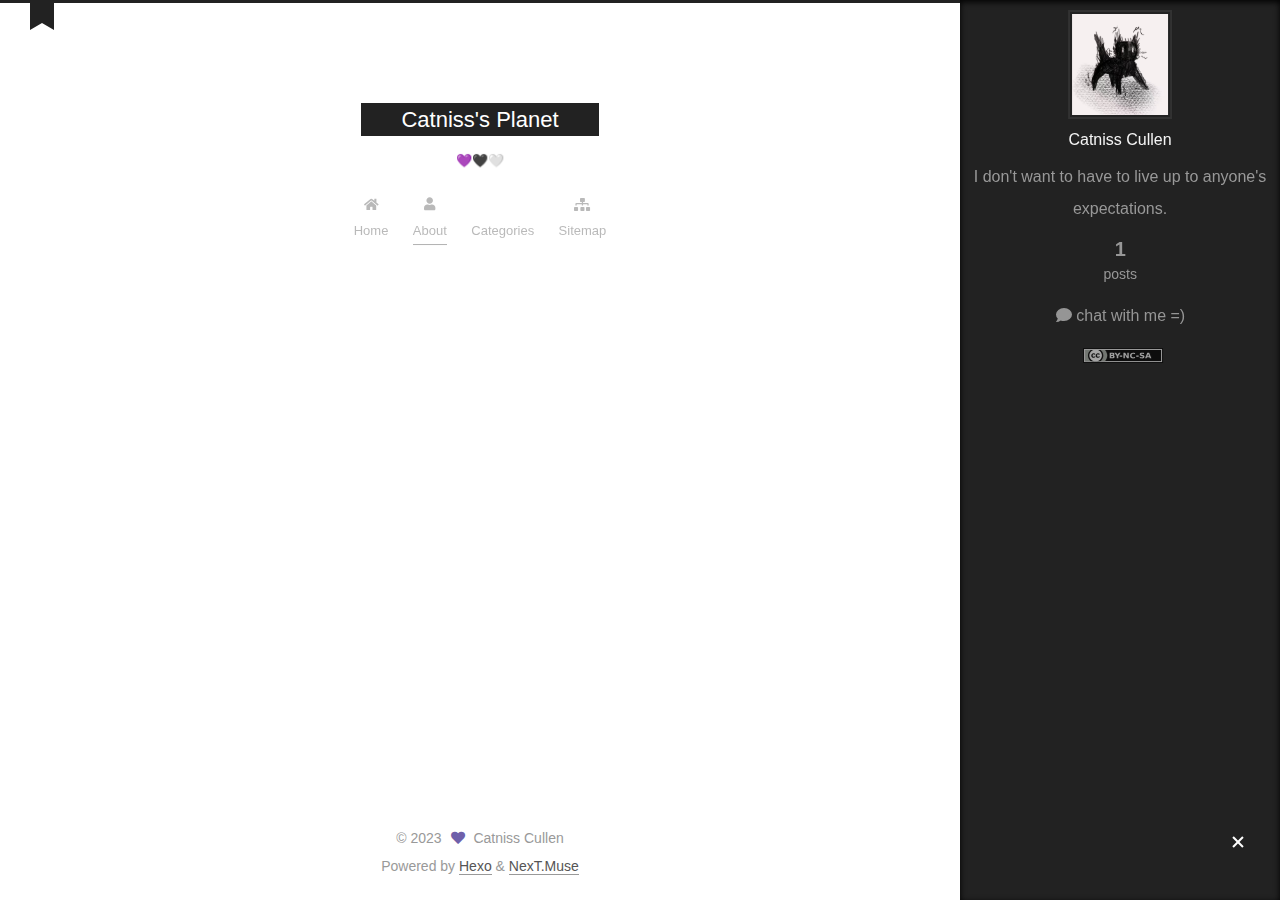
==== about/index.html @ df1490cc "Site updated: 2023-07-22 16:14:50" ====
<!DOCTYPE html>
<html lang="en">
<head>
  <meta charset="UTF-8">
<meta name="viewport" content="width=device-width, initial-scale=1, maximum-scale=2">
<meta name="theme-color" content="#222">
<meta name="generator" content="Hexo 6.3.0">
  <link rel="apple-touch-icon" sizes="180x180" href="/images/apple-touch-icon-next.png">
  <link rel="icon" type="image/png" sizes="32x32" href="/images/favicon-32x32-next.png">
  <link rel="icon" type="image/png" sizes="16x16" href="/images/favicon-16x16-next.png">
  <link rel="mask-icon" href="/images/logo.svg" color="#222">
  <link rel="manifest" href="/images/manifest.json">
  <meta name="msapplication-config" content="/images/browserconfig.xml">

<link rel="stylesheet" href="/css/main.css">


<link rel="stylesheet" href="/lib/font-awesome/css/all.min.css">

<script id="hexo-configurations">
    var NexT = window.NexT || {};
    var CONFIG = {"hostname":"catnisscoollen.top","root":"/","scheme":"Muse","version":"7.8.0","exturl":false,"sidebar":{"position":"right","display":"always","padding":10,"offset":9,"onmobile":"falses"},"copycode":{"enable":false,"show_result":false,"style":null},"back2top":{"enable":true,"sidebar":false,"scrollpercent":false},"bookmark":{"enable":true,"color":"#222","save":"auto"},"fancybox":false,"mediumzoom":false,"lazyload":false,"pangu":false,"comments":{"style":"tabs","active":null,"storage":true,"lazyload":false,"nav":null},"algolia":{"hits":{"per_page":10},"labels":{"input_placeholder":"Search for Posts","hits_empty":"We didn't find any results for the search: ${query}","hits_stats":"${hits} results found in ${time} ms"}},"localsearch":{"enable":false,"trigger":"auto","top_n_per_article":1,"unescape":false,"preload":false},"motion":{"enable":true,"async":false,"transition":{"post_block":"fadeIn","post_header":"slideDownIn","post_body":"slideDownIn","coll_header":"slideLeftIn","sidebar":"slideUpIn"}}};
  </script>

  <meta name="description" content="I don&#39;t want to have to live up to anyone&#39;s expectations.">
<meta property="og:type" content="website">
<meta property="og:title" content="About">
<meta property="og:url" content="http://catnisscoollen.top/about/index.html">
<meta property="og:site_name" content="Catniss&#39;s Planet">
<meta property="og:description" content="I don&#39;t want to have to live up to anyone&#39;s expectations.">
<meta property="og:locale" content="en_US">
<meta property="article:published_time" content="2023-07-21T10:27:30.000Z">
<meta property="article:modified_time" content="2023-07-21T10:39:33.151Z">
<meta property="article:author" content="Catniss Cullen">
<meta name="twitter:card" content="summary">

<link rel="canonical" href="http://catnisscoollen.top/about/">


<script id="page-configurations">
  // https://hexo.io/docs/variables.html
  CONFIG.page = {
    sidebar: "",
    isHome : false,
    isPost : false,
    lang   : 'en'
  };
</script>

  <title>About | Catniss's Planet
</title>
  






  <noscript>
  <style>
  .use-motion .brand,
  .use-motion .menu-item,
  .sidebar-inner,
  .use-motion .post-block,
  .use-motion .pagination,
  .use-motion .comments,
  .use-motion .post-header,
  .use-motion .post-body,
  .use-motion .collection-header { opacity: initial; }

  .use-motion .site-title,
  .use-motion .site-subtitle {
    opacity: initial;
    top: initial;
  }

  .use-motion .logo-line-before i { left: initial; }
  .use-motion .logo-line-after i { right: initial; }
  </style>
</noscript>

</head>

<body itemscope itemtype="http://schema.org/WebPage">
  <div class="container use-motion">
    <div class="headband"></div>

    <header class="header" itemscope itemtype="http://schema.org/WPHeader">
      <div class="header-inner"><div class="site-brand-container">
  <div class="site-nav-toggle">
    <div class="toggle" aria-label="Toggle navigation bar">
      <span class="toggle-line toggle-line-first"></span>
      <span class="toggle-line toggle-line-middle"></span>
      <span class="toggle-line toggle-line-last"></span>
    </div>
  </div>

  <div class="site-meta">

    <a href="/" class="brand" rel="start">
      <span class="logo-line-before"><i></i></span>
      <h1 class="site-title">Catniss's Planet</h1>
      <span class="logo-line-after"><i></i></span>
    </a>
      <p class="site-subtitle" itemprop="description">💜🖤🤍</p>
  </div>

  <div class="site-nav-right">
    <div class="toggle popup-trigger">
    </div>
  </div>
</div>




<nav class="site-nav">
  <ul id="menu" class="main-menu menu">
        <li class="menu-item menu-item-home">

    <a href="/" rel="section"><i class="fa fa-home fa-fw"></i>Home</a>

  </li>
        <li class="menu-item menu-item-about">

    <a href="/about/" rel="section"><i class="fa fa-user fa-fw"></i>About</a>

  </li>
        <li class="menu-item menu-item-categories">

    <a href="/categories/" rel="section"><i class="layer-group fa-fw"></i>Categories</a>

  </li>
        <li class="menu-item menu-item-sitemap">

    <a href="/sitemap.xml" rel="section"><i class="fa fa-sitemap fa-fw"></i>Sitemap</a>

  </li>
  </ul>
</nav>




</div>
    </header>

    
  <div class="back-to-top">
    <i class="fa fa-arrow-up"></i>
    <span>0%</span>
  </div>
  <div class="reading-progress-bar"></div>
  <a role="button" class="book-mark-link book-mark-link-fixed"></a>


    <main class="main">
      <div class="main-inner">
        <div class="content-wrap">
          
  
  

          <div class="content page posts-expand">
            

    
    
    
    <div class="post-block" lang="en">
      <header class="post-header">

<h1 class="post-title" itemprop="name headline">About
</h1>

<div class="post-meta">
  

</div>

</header>

      
      
      
      <div class="post-body">
          
      </div>
      
      
      
    </div>
    

    
    
    


          </div>
          

<script>
  window.addEventListener('tabs:register', () => {
    let { activeClass } = CONFIG.comments;
    if (CONFIG.comments.storage) {
      activeClass = localStorage.getItem('comments_active') || activeClass;
    }
    if (activeClass) {
      let activeTab = document.querySelector(`a[href="#comment-${activeClass}"]`);
      if (activeTab) {
        activeTab.click();
      }
    }
  });
  if (CONFIG.comments.storage) {
    window.addEventListener('tabs:click', event => {
      if (!event.target.matches('.tabs-comment .tab-content .tab-pane')) return;
      let commentClass = event.target.classList[1];
      localStorage.setItem('comments_active', commentClass);
    });
  }
</script>

        </div>
          
  
  <div class="toggle sidebar-toggle">
    <span class="toggle-line toggle-line-first"></span>
    <span class="toggle-line toggle-line-middle"></span>
    <span class="toggle-line toggle-line-last"></span>
  </div>

  <aside class="sidebar">
    <div class="sidebar-inner">

      <ul class="sidebar-nav motion-element">
        <li class="sidebar-nav-toc">
          Table of Contents
        </li>
        <li class="sidebar-nav-overview">
          Overview
        </li>
      </ul>

      <!--noindex-->
      <div class="post-toc-wrap sidebar-panel">
      </div>
      <!--/noindex-->

      <div class="site-overview-wrap sidebar-panel">
        <div class="site-author motion-element" itemprop="author" itemscope itemtype="http://schema.org/Person">
    <img class="site-author-image" itemprop="image" alt="Catniss Cullen"
      src="/images/avatar.png">
  <p class="site-author-name" itemprop="name">Catniss Cullen</p>
  <div class="site-description" itemprop="description">I don't want to have to live up to anyone's expectations.</div>
</div>
<div class="site-state-wrap motion-element">
  <nav class="site-state">
      <div class="site-state-item site-state-posts">
          <a href="/archives">
          <span class="site-state-item-count">1</span>
          <span class="site-state-item-name">posts</span>
        </a>
      </div>
  </nav>
</div>
  <div class="sidebar-button motion-element"><i class="fa fa-comment"></i>
    chat with me =)
  </a>
  </div>
  <div class="cc-license motion-element" itemprop="license">
    <a href="https://creativecommons.org/licenses/by-nc-sa/4.0/" class="cc-opacity" rel="noopener" target="_blank"><img src="/images/cc-by-nc-sa.svg" alt="Creative Commons"></a>
  </div>



      </div>

    </div>
  </aside>
  <div id="sidebar-dimmer"></div>


      </div>
    </main>

    <footer class="footer">
      <div class="footer-inner">
        

        

<div class="copyright">
  
  &copy; 
  <span itemprop="copyrightYear">2023</span>
  <span class="with-love">
    <i class="fa fa-heart"></i>
  </span>
  <span class="author" itemprop="copyrightHolder">Catniss Cullen</span>
</div>
  <div class="powered-by">Powered by <a href="https://hexo.io/" class="theme-link" rel="noopener" target="_blank">Hexo</a> & <a href="https://muse.theme-next.org/" class="theme-link" rel="noopener" target="_blank">NexT.Muse</a>
  </div>

        








      </div>
    </footer>
  </div>

  
  <script src="/lib/anime.min.js"></script>
  <script src="/lib/velocity/velocity.min.js"></script>
  <script src="/lib/velocity/velocity.ui.min.js"></script>

<script src="/js/utils.js"></script>

<script src="/js/motion.js"></script>


<script src="/js/schemes/muse.js"></script>


<script src="/js/next-boot.js"></script>

<script src="/js/bookmark.js"></script>




  















  

  

</body>
</html>
---- css/main.css ----
:root {
  --body-bg-color: #fff;
  --content-bg-color: #fff;
  --card-bg-color: #f5f5f5;
  --text-color: #555;
  --blockquote-color: #666;
  --link-color: #555;
  --link-hover-color: #222;
  --brand-color: #fff;
  --brand-hover-color: #fff;
  --table-row-odd-bg-color: #f9f9f9;
  --table-row-hover-bg-color: #f5f5f5;
  --menu-item-bg-color: #f5f5f5;
  --btn-default-bg: #222;
  --btn-default-color: #fff;
  --btn-default-border-color: #222;
  --btn-default-hover-bg: #fff;
  --btn-default-hover-color: #222;
  --btn-default-hover-border-color: #222;
}
@media (prefers-color-scheme: dark) {
  :root {
    --body-bg-color: #282828;
    --content-bg-color: #333;
    --card-bg-color: #555;
    --text-color: #ccc;
    --blockquote-color: #bbb;
    --link-color: #ccc;
    --link-hover-color: #eee;
    --brand-color: #ddd;
    --brand-hover-color: #ddd;
    --table-row-odd-bg-color: #282828;
    --table-row-hover-bg-color: #363636;
    --menu-item-bg-color: #555;
    --btn-default-bg: #222;
    --btn-default-color: #ccc;
    --btn-default-border-color: #555;
    --btn-default-hover-bg: #666;
    --btn-default-hover-color: #ccc;
    --btn-default-hover-border-color: #666;
  }
  img {
    opacity: 0.75;
  }
  img:hover {
    opacity: 0.9;
  }
}
html {
  line-height: 1.15; /* 1 */
  -webkit-text-size-adjust: 100%; /* 2 */
}
body {
  margin: 0;
}
main {
  display: block;
}
h1 {
  font-size: 2em;
  margin: 0.67em 0;
}
hr {
  box-sizing: content-box; /* 1 */
  height: 0; /* 1 */
  overflow: visible; /* 2 */
}
pre {
  font-family: monospace, monospace; /* 1 */
  font-size: 1em; /* 2 */
}
a {
  background: transparent;
}
abbr[title] {
  border-bottom: none; /* 1 */
  text-decoration: underline; /* 2 */
  text-decoration: underline dotted; /* 2 */
}
b,
strong {
  font-weight: bolder;
}
code,
kbd,
samp {
  font-family: monospace, monospace; /* 1 */
  font-size: 1em; /* 2 */
}
small {
  font-size: 80%;
}
sub,
sup {
  font-size: 75%;
  line-height: 0;
  position: relative;
  vertical-align: baseline;
}
sub {
  bottom: -0.25em;
}
sup {
  top: -0.5em;
}
img {
  border-style: none;
}
button,
input,
optgroup,
select,
textarea {
  font-family: inherit; /* 1 */
  font-size: 100%; /* 1 */
  line-height: 1.15; /* 1 */
  margin: 0; /* 2 */
}
button,
input {
/* 1 */
  overflow: visible;
}
button,
select {
/* 1 */
  text-transform: none;
}
button,
[type='button'],
[type='reset'],
[type='submit'] {
  -webkit-appearance: button;
}
button::-moz-focus-inner,
[type='button']::-moz-focus-inner,
[type='reset']::-moz-focus-inner,
[type='submit']::-moz-focus-inner {
  border-style: none;
  padding: 0;
}
button:-moz-focusring,
[type='button']:-moz-focusring,
[type='reset']:-moz-focusring,
[type='submit']:-moz-focusring {
  outline: 1px dotted ButtonText;
}
fieldset {
  padding: 0.35em 0.75em 0.625em;
}
legend {
  box-sizing: border-box; /* 1 */
  color: inherit; /* 2 */
  display: table; /* 1 */
  max-width: 100%; /* 1 */
  padding: 0; /* 3 */
  white-space: normal; /* 1 */
}
progress {
  vertical-align: baseline;
}
textarea {
  overflow: auto;
}
[type='checkbox'],
[type='radio'] {
  box-sizing: border-box; /* 1 */
  padding: 0; /* 2 */
}
[type='number']::-webkit-inner-spin-button,
[type='number']::-webkit-outer-spin-button {
  height: auto;
}
[type='search'] {
  outline-offset: -2px; /* 2 */
  -webkit-appearance: textfield; /* 1 */
}
[type='search']::-webkit-search-decoration {
  -webkit-appearance: none;
}
::-webkit-file-upload-button {
  font: inherit; /* 2 */
  -webkit-appearance: button; /* 1 */
}
details {
  display: block;
}
summary {
  display: list-item;
}
template {
  display: none;
}
[hidden] {
  display: none;
}
::selection {
  background: #262a30;
  color: #eee;
}
html,
body {
  height: 100%;
}
body {
  background: var(--body-bg-color);
  color: var(--text-color);
  font-family: 'Lato', "PingFang SC", "Microsoft YaHei", sans-serif;
  font-size: 1em;
  line-height: 2;
}
@media (max-width: 991px) {
  body {
    padding-left: 0 !important;
    padding-right: 0 !important;
  }
}
h1,
h2,
h3,
h4,
h5,
h6 {
  font-family: 'Lato', "PingFang SC", "Microsoft YaHei", sans-serif;
  font-weight: bold;
  line-height: 1.5;
  margin: 20px 0 15px;
}
h1 {
  font-size: 1.5em;
}
h2 {
  font-size: 1.375em;
}
h3 {
  font-size: 1.25em;
}
h4 {
  font-size: 1.125em;
}
h5 {
  font-size: 1em;
}
h6 {
  font-size: 0.875em;
}
p {
  margin: 0 0 20px 0;
}
a,
span.exturl {
  border-bottom: 1px solid #999;
  color: var(--link-color);
  outline: 0;
  text-decoration: none;
  overflow-wrap: break-word;
  word-wrap: break-word;
  cursor: pointer;
}
a:hover,
span.exturl:hover {
  border-bottom-color: var(--link-hover-color);
  color: var(--link-hover-color);
}
iframe,
img,
video {
  display: block;
  margin-left: auto;
  margin-right: auto;
  max-width: 100%;
}
hr {
  background-image: repeating-linear-gradient(-45deg, #ddd, #ddd 4px, transparent 4px, transparent 8px);
  border: 0;
  height: 3px;
  margin: 40px 0;
}
blockquote {
  border-left: 4px solid #ddd;
  color: var(--blockquote-color);
  margin: 0;
  padding: 0 15px;
}
blockquote cite::before {
  content: '-';
  padding: 0 5px;
}
dt {
  font-weight: bold;
}
dd {
  margin: 0;
  padding: 0;
}
kbd {
  background-color: #f5f5f5;
  background-image: linear-gradient(#eee, #fff, #eee);
  border: 1px solid #ccc;
  border-radius: 0.2em;
  box-shadow: 0.1em 0.1em 0.2em rgba(0,0,0,0.1);
  color: #555;
  font-family: inherit;
  padding: 0.1em 0.3em;
  white-space: nowrap;
}
.table-container {
  overflow: auto;
}
table {
  border-collapse: collapse;
  border-spacing: 0;
  font-size: 0.875em;
  margin: 0 0 20px 0;
  width: 100%;
}
tbody tr:nth-of-type(odd) {
  background: var(--table-row-odd-bg-color);
}
tbody tr:hover {
  background: var(--table-row-hover-bg-color);
}
caption,
th,
td {
  font-weight: normal;
  padding: 8px;
  vertical-align: middle;
}
th,
td {
  border: 1px solid #ddd;
  border-bottom: 3px solid #ddd;
}
th {
  font-weight: 700;
  padding-bottom: 10px;
}
td {
  border-bottom-width: 1px;
}
.btn {
  background: var(--btn-default-bg);
  border: 2px solid var(--btn-default-border-color);
  border-radius: 0;
  color: var(--btn-default-color);
  display: inline-block;
  font-size: 0.875em;
  line-height: 2;
  padding: 0 20px;
  text-decoration: none;
  transition-property: background-color;
  transition-delay: 0s;
  transition-duration: 0.2s;
  transition-timing-function: ease-in-out;
}
.btn:hover {
  background: var(--btn-default-hover-bg);
  border-color: var(--btn-default-hover-border-color);
  color: var(--btn-default-hover-color);
}
.btn + .btn {
  margin: 0 0 8px 8px;
}
.btn .fa-fw {
  text-align: left;
  width: 1.285714285714286em;
}
.toggle {
  line-height: 0;
}
.toggle .toggle-line {
  background: #fff;
  display: inline-block;
  height: 2px;
  left: 0;
  position: relative;
  top: 0;
  transition: all 0.4s;
  vertical-align: top;
  width: 100%;
}
.toggle .toggle-line:not(:first-child) {
  margin-top: 3px;
}
.toggle.toggle-arrow .toggle-line-first {
  top: 2px;
  transform: rotate(-45deg);
  width: 50%;
}
.toggle.toggle-arrow .toggle-line-middle {
  width: 90%;
}
.toggle.toggle-arrow .toggle-line-last {
  top: -2px;
  transform: rotate(45deg);
  width: 50%;
}
.toggle.toggle-close .toggle-line-first {
  top: 5px;
  transform: rotate(-45deg);
}
.toggle.toggle-close .toggle-line-middle {
  opacity: 0;
}
.toggle.toggle-close .toggle-line-last {
  top: -5px;
  transform: rotate(45deg);
}
.highlight,
pre {
  background: #f7f7f7;
  color: #4d4d4c;
  line-height: 1.6;
  margin: 0 auto 20px;
}
pre,
code {
  font-family: consolas, Menlo, monospace, "PingFang SC", "Microsoft YaHei";
}
code {
  background: #eee;
  border-radius: 3px;
  color: #555;
  padding: 2px 4px;
  overflow-wrap: break-word;
  word-wrap: break-word;
}
.highlight *::selection {
  background: #d6d6d6;
}
.highlight pre {
  border: 0;
  margin: 0;
  padding: 10px 0;
}
.highlight table {
  border: 0;
  margin: 0;
  width: auto;
}
.highlight td {
  border: 0;
  padding: 0;
}
.highlight figcaption {
  background: #eff2f3;
  color: #4d4d4c;
  display: flex;
  font-size: 0.875em;
  justify-content: space-between;
  line-height: 1.2;
  padding: 0.5em;
}
.highlight figcaption a {
  color: #4d4d4c;
}
.highlight figcaption a:hover {
  border-bottom-color: #4d4d4c;
}
.highlight .gutter {
  -moz-user-select: none;
  -ms-user-select: none;
  -webkit-user-select: none;
  user-select: none;
}
.highlight .gutter pre {
  background: #eff2f3;
  color: #869194;
  padding-left: 10px;
  padding-right: 10px;
  text-align: right;
}
.highlight .code pre {
  background: #f7f7f7;
  padding-left: 10px;
  width: 100%;
}
.gist table {
  width: auto;
}
.gist table td {
  border: 0;
}
pre {
  overflow: auto;
  padding: 10px;
}
pre code {
  background: none;
  color: #4d4d4c;
  font-size: 0.875em;
  padding: 0;
  text-shadow: none;
}
pre .deletion {
  background: #fdd;
}
pre .addition {
  background: #dfd;
}
pre .meta {
  color: #eab700;
  -moz-user-select: none;
  -ms-user-select: none;
  -webkit-user-select: none;
  user-select: none;
}
pre .comment {
  color: #8e908c;
}
pre .variable,
pre .attribute,
pre .tag,
pre .name,
pre .regexp,
pre .ruby .constant,
pre .xml .tag .title,
pre .xml .pi,
pre .xml .doctype,
pre .html .doctype,
pre .css .id,
pre .css .class,
pre .css .pseudo {
  color: #c82829;
}
pre .number,
pre .preprocessor,
pre .built_in,
pre .builtin-name,
pre .literal,
pre .params,
pre .constant,
pre .command {
  color: #f5871f;
}
pre .ruby .class .title,
pre .css .rules .attribute,
pre .string,
pre .symbol,
pre .value,
pre .inheritance,
pre .header,
pre .ruby .symbol,
pre .xml .cdata,
pre .special,
pre .formula {
  color: #718c00;
}
pre .title,
pre .css .hexcolor {
  color: #3e999f;
}
pre .function,
pre .python .decorator,
pre .python .title,
pre .ruby .function .title,
pre .ruby .title .keyword,
pre .perl .sub,
pre .javascript .title,
pre .coffeescript .title {
  color: #4271ae;
}
pre .keyword,
pre .javascript .function {
  color: #8959a8;
}
.blockquote-center {
  border-left: none;
  margin: 40px 0;
  padding: 0;
  position: relative;
  text-align: center;
}
.blockquote-center .fa {
  display: block;
  opacity: 0.6;
  position: absolute;
  width: 100%;
}
.blockquote-center .fa-quote-left {
  border-top: 1px solid #ccc;
  text-align: left;
  top: -20px;
}
.blockquote-center .fa-quote-right {
  border-bottom: 1px solid #ccc;
  text-align: right;
  bottom: -20px;
}
.blockquote-center p,
.blockquote-center div {
  text-align: center;
}
.post-body .group-picture img {
  margin: 0 auto;
  padding: 0 3px;
}
.group-picture-row {
  margin-bottom: 6px;
  overflow: hidden;
}
.group-picture-column {
  float: left;
  margin-bottom: 10px;
}
.post-body .label {
  color: #555;
  display: inline;
  padding: 0 2px;
}
.post-body .label.default {
  background: #f0f0f0;
}
.post-body .label.primary {
  background: #efe6f7;
}
.post-body .label.info {
  background: #e5f2f8;
}
.post-body .label.success {
  background: #e7f4e9;
}
.post-body .label.warning {
  background: #fcf6e1;
}
.post-body .label.danger {
  background: #fae8eb;
}
.post-body .tabs {
  margin-bottom: 20px;
}
.post-body .tabs,
.tabs-comment {
  display: block;
  padding-top: 10px;
  position: relative;
}
.post-body .tabs ul.nav-tabs,
.tabs-comment ul.nav-tabs {
  display: flex;
  flex-wrap: wrap;
  margin: 0;
  margin-bottom: -1px;
  padding: 0;
}
@media (max-width: 413px) {
  .post-body .tabs ul.nav-tabs,
  .tabs-comment ul.nav-tabs {
    display: block;
    margin-bottom: 5px;
  }
}
.post-body .tabs ul.nav-tabs li.tab,
.tabs-comment ul.nav-tabs li.tab {
  border-bottom: 1px solid #ddd;
  border-left: 1px solid transparent;
  border-right: 1px solid transparent;
  border-top: 3px solid transparent;
  flex-grow: 1;
  list-style-type: none;
  border-radius: 0 0 0 0;
}
@media (max-width: 413px) {
  .post-body .tabs ul.nav-tabs li.tab,
  .tabs-comment ul.nav-tabs li.tab {
    border-bottom: 1px solid transparent;
    border-left: 3px solid transparent;
    border-right: 1px solid transparent;
    border-top: 1px solid transparent;
  }
}
@media (max-width: 413px) {
  .post-body .tabs ul.nav-tabs li.tab,
  .tabs-comment ul.nav-tabs li.tab {
    border-radius: 0;
  }
}
.post-body .tabs ul.nav-tabs li.tab a,
.tabs-comment ul.nav-tabs li.tab a {
  border-bottom: initial;
  display: block;
  line-height: 1.8;
  outline: 0;
  padding: 0.25em 0.75em;
  text-align: center;
  transition-delay: 0s;
  transition-duration: 0.2s;
  transition-timing-function: ease-out;
}
.post-body .tabs ul.nav-tabs li.tab a i,
.tabs-comment ul.nav-tabs li.tab a i {
  width: 1.285714285714286em;
}
.post-body .tabs ul.nav-tabs li.tab.active,
.tabs-comment ul.nav-tabs li.tab.active {
  border-bottom: 1px solid transparent;
  border-left: 1px solid #ddd;
  border-right: 1px solid #ddd;
  border-top: 3px solid #fc6423;
}
@media (max-width: 413px) {
  .post-body .tabs ul.nav-tabs li.tab.active,
  .tabs-comment ul.nav-tabs li.tab.active {
    border-bottom: 1px solid #ddd;
    border-left: 3px solid #fc6423;
    border-right: 1px solid #ddd;
    border-top: 1px solid #ddd;
  }
}
.post-body .tabs ul.nav-tabs li.tab.active a,
.tabs-comment ul.nav-tabs li.tab.active a {
  color: var(--link-color);
  cursor: default;
}
.post-body .tabs .tab-content .tab-pane,
.tabs-comment .tab-content .tab-pane {
  border: 1px solid #ddd;
  border-top: 0;
  padding: 20px 20px 0 20px;
  border-radius: 0;
}
.post-body .tabs .tab-content .tab-pane:not(.active),
.tabs-comment .tab-content .tab-pane:not(.active) {
  display: none;
}
.post-body .tabs .tab-content .tab-pane.active,
.tabs-comment .tab-content .tab-pane.active {
  display: block;
}
.post-body .tabs .tab-content .tab-pane.active:nth-of-type(1),
.tabs-comment .tab-content .tab-pane.active:nth-of-type(1) {
  border-radius: 0 0 0 0;
}
@media (max-width: 413px) {
  .post-body .tabs .tab-content .tab-pane.active:nth-of-type(1),
  .tabs-comment .tab-content .tab-pane.active:nth-of-type(1) {
    border-radius: 0;
  }
}
.post-body .note {
  border-radius: 3px;
  margin-bottom: 20px;
  padding: 1em;
  position: relative;
  border: 1px solid #eee;
  border-left-width: 5px;
}
.post-body .note h2,
.post-body .note h3,
.post-body .note h4,
.post-body .note h5,
.post-body .note h6 {
  margin-top: 0;
  border-bottom: initial;
  margin-bottom: 0;
  padding-top: 0;
}
.post-body .note p:first-child,
.post-body .note ul:first-child,
.post-body .note ol:first-child,
.post-body .note table:first-child,
.post-body .note pre:first-child,
.post-body .note blockquote:first-child,
.post-body .note img:first-child {
  margin-top: 0;
}
.post-body .note p:last-child,
.post-body .note ul:last-child,
.post-body .note ol:last-child,
.post-body .note table:last-child,
.post-body .note pre:last-child,
.post-body .note blockquote:last-child,
.post-body .note img:last-child {
  margin-bottom: 0;
}
.post-body .note.default {
  border-left-color: #777;
}
.post-body .note.default h2,
.post-body .note.default h3,
.post-body .note.default h4,
.post-body .note.default h5,
.post-body .note.default h6 {
  color: #777;
}
.post-body .note.primary {
  border-left-color: #6f42c1;
}
.post-body .note.primary h2,
.post-body .note.primary h3,
.post-body .note.primary h4,
.post-body .note.primary h5,
.post-body .note.primary h6 {
  color: #6f42c1;
}
.post-body .note.info {
  border-left-color: #428bca;
}
.post-body .note.info h2,
.post-body .note.info h3,
.post-body .note.info h4,
.post-body .note.info h5,
.post-body .note.info h6 {
  color: #428bca;
}
.post-body .note.success {
  border-left-color: #5cb85c;
}
.post-body .note.success h2,
.post-body .note.success h3,
.post-body .note.success h4,
.post-body .note.success h5,
.post-body .note.success h6 {
  color: #5cb85c;
}
.post-body .note.warning {
  border-left-color: #f0ad4e;
}
.post-body .note.warning h2,
.post-body .note.warning h3,
.post-body .note.warning h4,
.post-body .note.warning h5,
.post-body .note.warning h6 {
  color: #f0ad4e;
}
.post-body .note.danger {
  border-left-color: #d9534f;
}
.post-body .note.danger h2,
.post-body .note.danger h3,
.post-body .note.danger h4,
.post-body .note.danger h5,
.post-body .note.danger h6 {
  color: #d9534f;
}
.pagination .prev,
.pagination .next,
.pagination .page-number,
.pagination .space {
  display: inline-block;
  margin: 0 10px;
  padding: 0 11px;
  position: relative;
  top: -1px;
}
@media (max-width: 767px) {
  .pagination .prev,
  .pagination .next,
  .pagination .page-number,
  .pagination .space {
    margin: 0 5px;
  }
}
.pagination {
  border-top: 1px solid #eee;
  margin: 120px 0 0;
  text-align: center;
}
.pagination .prev,
.pagination .next,
.pagination .page-number {
  border-bottom: 0;
  border-top: 1px solid #eee;
  transition-property: border-color;
  transition-delay: 0s;
  transition-duration: 0.2s;
  transition-timing-function: ease-in-out;
}
.pagination .prev:hover,
.pagination .next:hover,
.pagination .page-number:hover {
  border-top-color: #222;
}
.pagination .space {
  margin: 0;
  padding: 0;
}
.pagination .prev {
  margin-left: 0;
}
.pagination .next {
  margin-right: 0;
}
.pagination .page-number.current {
  background: #ccc;
  border-top-color: #ccc;
  color: #fff;
}
@media (max-width: 767px) {
  .pagination {
    border-top: none;
  }
  .pagination .prev,
  .pagination .next,
  .pagination .page-number {
    border-bottom: 1px solid #eee;
    border-top: 0;
    margin-bottom: 10px;
    padding: 0 10px;
  }
  .pagination .prev:hover,
  .pagination .next:hover,
  .pagination .page-number:hover {
    border-bottom-color: #222;
  }
}
.comments {
  margin-top: 60px;
  overflow: hidden;
}
.comment-button-group {
  display: flex;
  flex-wrap: wrap-reverse;
  justify-content: center;
  margin: 1em 0;
}
.comment-button-group .comment-button {
  margin: 0.1em 0.2em;
}
.comment-button-group .comment-button.active {
  background: var(--btn-default-hover-bg);
  border-color: var(--btn-default-hover-border-color);
  color: var(--btn-default-hover-color);
}
.comment-position {
  display: none;
}
.comment-position.active {
  display: block;
}
.tabs-comment {
  background: var(--content-bg-color);
  margin-top: 4em;
  padding-top: 0;
}
.tabs-comment .comments {
  border: 0;
  box-shadow: none;
  margin-top: 0;
  padding-top: 0;
}
.container {
  min-height: 100%;
  position: relative;
}
.main-inner {
  margin: 0 auto;
  width: 700px;
}
@media (min-width: 1200px) {
  .main-inner {
    width: 800px;
  }
}
@media (min-width: 1600px) {
  .main-inner {
    width: 900px;
  }
}
@media (max-width: 767px) {
  .content-wrap {
    padding: 0 20px;
  }
}
.header {
  background: transparent;
}
.header-inner {
  margin: 0 auto;
  width: 700px;
}
@media (min-width: 1200px) {
  .header-inner {
    width: 800px;
  }
}
@media (min-width: 1600px) {
  .header-inner {
    width: 900px;
  }
}
.site-brand-container {
  display: flex;
  flex-shrink: 0;
  padding: 0 10px;
}
.headband {
  background: #222;
  height: 3px;
}
.site-meta {
  flex-grow: 1;
  text-align: center;
}
@media (max-width: 767px) {
  .site-meta {
    text-align: center;
  }
}
.brand {
  border-bottom: none;
  color: var(--brand-color);
  display: inline-block;
  line-height: 1.375em;
  padding: 0 40px;
  position: relative;
}
.brand:hover {
  color: var(--brand-hover-color);
}
.site-title {
  font-family: 'Lato', "PingFang SC", "Microsoft YaHei", sans-serif;
  font-size: 1.375em;
  font-weight: normal;
  margin: 0;
}
.site-subtitle {
  color: #999;
  font-size: 0.8125em;
  margin: 10px 0;
}
.use-motion .brand {
  opacity: 0;
}
.use-motion .site-title,
.use-motion .site-subtitle,
.use-motion .custom-logo-image {
  opacity: 0;
  position: relative;
  top: -10px;
}
.site-nav-toggle,
.site-nav-right {
  display: none;
}
@media (max-width: 767px) {
  .site-nav-toggle,
  .site-nav-right {
    display: flex;
    flex-direction: column;
    justify-content: center;
  }
}
.site-nav-toggle .toggle,
.site-nav-right .toggle {
  color: var(--text-color);
  padding: 10px;
  width: 22px;
}
.site-nav-toggle .toggle .toggle-line,
.site-nav-right .toggle .toggle-line {
  background: var(--text-color);
  border-radius: 1px;
}
.site-nav {
  display: block;
}
@media (max-width: 767px) {
  .site-nav {
    clear: both;
    display: none;
  }
}
.site-nav.site-nav-on {
  display: block;
}
.menu {
  margin-top: 20px;
  padding-left: 0;
  text-align: center;
}
.menu-item {
  display: inline-block;
  list-style: none;
  margin: 0 10px;
}
@media (max-width: 767px) {
  .menu-item {
    display: block;
    margin-top: 10px;
  }
  .menu-item.menu-item-search {
    display: none;
  }
}
.menu-item a,
.menu-item span.exturl {
  border-bottom: 0;
  display: block;
  font-size: 0.8125em;
  transition-property: border-color;
  transition-delay: 0s;
  transition-duration: 0.2s;
  transition-timing-function: ease-in-out;
}
@media (hover: none) {
  .menu-item a:hover,
  .menu-item span.exturl:hover {
    border-bottom-color: transparent !important;
  }
}
.menu-item .fa,
.menu-item .fab,
.menu-item .far,
.menu-item .fas {
  margin-right: 8px;
}
.menu-item .badge {
  display: inline-block;
  font-weight: bold;
  line-height: 1;
  margin-left: 0.35em;
  margin-top: 0.35em;
  text-align: center;
  white-space: nowrap;
}
@media (max-width: 767px) {
  .menu-item .badge {
    float: right;
    margin-left: 0;
  }
}
.menu-item-active a,
.menu .menu-item a:hover,
.menu .menu-item span.exturl:hover {
  background: var(--menu-item-bg-color);
}
.use-motion .menu-item {
  opacity: 0;
}
.book-mark-link {
  border-bottom: none;
  display: inline-block;
  position: fixed;
  right: 30px;
  top: -10px;
  transition: 0.3s;
}
@media (max-width: 991px) {
  .book-mark-link {
    display: none;
  }
}
.book-mark-link::before {
  color: #222;
  content: '\f02e';
  font-size: 32px;
  line-height: 1;
  font-family: 'Font Awesome 5 Free';
  font-weight: 900;
}
.book-mark-link:hover,
.book-mark-link-fixed {
  top: -2px;
}
.sidebar {
  background: #222;
  bottom: 0;
  box-shadow: inset 0 2px 6px #000;
  position: fixed;
  top: 0;
}
.sidebar-inner {
  color: #999;
  padding: 10px 10px;
  text-align: center;
}
.cc-license {
  margin-top: 10px;
  text-align: center;
}
.cc-license .cc-opacity {
  border-bottom: none;
  opacity: 0.7;
}
.cc-license .cc-opacity:hover {
  opacity: 0.9;
}
.cc-license img {
  display: inline-block;
}
.site-author-image {
  border: 2px solid #333;
  display: block;
  margin: 0 auto;
  max-width: 96px;
  padding: 2px;
}
.site-author-image {
  transition: transform 1s ease-out;
}
.site-author-image:hover {
  transform: rotateZ(360deg);
}
.site-author-name {
  color: #f5f5f5;
  font-weight: normal;
  margin: 5px 0 0;
  text-align: center;
}
.site-description {
  color: #999;
  font-size: 1em;
  margin-top: 5px;
  text-align: center;
}
.links-of-author {
  margin-top: 15px;
}
.links-of-author a,
.links-of-author span.exturl {
  border-bottom-color: #555;
  display: inline-block;
  font-size: 0.8125em;
  margin-bottom: 10px;
  margin-right: 10px;
  vertical-align: middle;
}
.links-of-author a::before,
.links-of-author span.exturl::before {
  background: #ffff46;
  border-radius: 50%;
  content: ' ';
  display: inline-block;
  height: 4px;
  margin-right: 3px;
  vertical-align: middle;
  width: 4px;
}
.sidebar-button {
  margin-top: 15px;
}
.sidebar-button a {
  border: 1px solid #fc6423;
  border-radius: 4px;
  color: #fc6423;
  display: inline-block;
  padding: 0 15px;
}
.sidebar-button a .fa,
.sidebar-button a .fab,
.sidebar-button a .far,
.sidebar-button a .fas {
  margin-right: 5px;
}
.sidebar-button a:hover {
  background: #fc6423;
  border: 1px solid #fc6423;
  color: #fff;
}
.sidebar-button a:hover .fa,
.sidebar-button a:hover .fab,
.sidebar-button a:hover .far,
.sidebar-button a:hover .fas {
  color: #fff;
}
.links-of-blogroll {
  font-size: 0.8125em;
  margin-top: 10px;
}
.links-of-blogroll-title {
  font-size: 0.875em;
  font-weight: 600;
  margin-top: 0;
}
.links-of-blogroll-list {
  list-style: none;
  margin: 0;
  padding: 0;
}
#sidebar-dimmer {
  display: none;
}
@media (max-width: 767px) {
  #sidebar-dimmer {
    background: #000;
    display: block;
    height: 100%;
    left: 100%;
    opacity: 0;
    position: fixed;
    top: 0;
    width: 100%;
    z-index: 1100;
  }
  .sidebar-active + #sidebar-dimmer {
    opacity: 0.7;
    transform: translateX(-100%);
    transition: opacity 0.5s;
  }
}
.sidebar-nav {
  margin: 0;
  padding-bottom: 20px;
  padding-left: 0;
}
.sidebar-nav li {
  border-bottom: 1px solid transparent;
  color: #666;
  cursor: pointer;
  display: inline-block;
  font-size: 0.875em;
}
.sidebar-nav li.sidebar-nav-overview {
  margin-left: 10px;
}
.sidebar-nav li:hover {
  color: #f5f5f5;
}
.sidebar-nav .sidebar-nav-active {
  border-bottom-color: #87daff;
  color: #87daff;
}
.sidebar-nav .sidebar-nav-active:hover {
  color: #87daff;
}
.sidebar-panel {
  display: none;
  overflow-x: hidden;
  overflow-y: auto;
}
.sidebar-panel-active {
  display: block;
}
.sidebar-toggle {
  background: #222;
  bottom: 45px;
  cursor: pointer;
  height: 14px;
  left: 30px;
  padding: 5px;
  position: fixed;
  width: 14px;
  z-index: 1300;
}
@media (max-width: 991px) {
  .sidebar-toggle {
    left: 20px;
    opacity: 0.8;
  }
}
.sidebar-toggle:hover .toggle-line {
  background: #87daff;
}
.post-toc {
  font-size: 0.875em;
}
.post-toc ol {
  list-style: none;
  margin: 0;
  padding: 0 2px 5px 10px;
  text-align: left;
}
.post-toc ol > ol {
  padding-left: 0;
}
.post-toc ol a {
  transition-property: all;
  transition-delay: 0s;
  transition-duration: 0.2s;
  transition-timing-function: ease-in-out;
}
.post-toc .nav-item {
  line-height: 1.8;
  overflow: hidden;
  text-overflow: ellipsis;
  white-space: nowrap;
}
.post-toc .nav .nav-child {
  display: none;
}
.post-toc .nav .active > .nav-child {
  display: block;
}
.post-toc .nav .active-current > .nav-child {
  display: block;
}
.post-toc .nav .active-current > .nav-child > .nav-item {
  display: block;
}
.post-toc .nav .active > a {
  border-bottom-color: #87daff;
  color: #87daff;
}
.post-toc .nav .active-current > a {
  color: #87daff;
}
.post-toc .nav .active-current > a:hover {
  color: #87daff;
}
.site-state {
  display: flex;
  justify-content: center;
  line-height: 1.4;
  margin-top: 10px;
  overflow: hidden;
  text-align: center;
  white-space: nowrap;
}
.site-state-item {
  padding: 0 15px;
}
.site-state-item:not(:first-child) {
  border-left: 1px solid #333;
}
.site-state-item a {
  border-bottom: none;
}
.site-state-item-count {
  display: block;
  font-size: 1.25em;
  font-weight: 600;
  text-align: center;
}
.site-state-item-name {
  color: inherit;
  font-size: 0.875em;
}
.footer {
  color: #999;
  font-size: 0.875em;
  padding: 20px 0;
}
.footer.footer-fixed {
  bottom: 0;
  left: 0;
  position: absolute;
  right: 0;
}
.footer-inner {
  box-sizing: border-box;
  margin: 0 auto;
  text-align: center;
  width: 700px;
}
@media (min-width: 1200px) {
  .footer-inner {
    width: 800px;
  }
}
@media (min-width: 1600px) {
  .footer-inner {
    width: 900px;
  }
}
.languages {
  display: inline-block;
  font-size: 1.125em;
  position: relative;
}
.languages .lang-select-label span {
  margin: 0 0.5em;
}
.languages .lang-select {
  height: 100%;
  left: 0;
  opacity: 0;
  position: absolute;
  top: 0;
  width: 100%;
}
.with-love {
  color: #6f60aa;
  display: inline-block;
  margin: 0 5px;
  animation: iconAnimate 1.33s ease-in-out infinite;
}
.powered-by,
.theme-info {
  display: inline-block;
}
@-moz-keyframes iconAnimate {
  0%, 100% {
    transform: scale(1);
  }
  10%, 30% {
    transform: scale(0.9);
  }
  20%, 40%, 60%, 80% {
    transform: scale(1.1);
  }
  50%, 70% {
    transform: scale(1.1);
  }
}
@-webkit-keyframes iconAnimate {
  0%, 100% {
    transform: scale(1);
  }
  10%, 30% {
    transform: scale(0.9);
  }
  20%, 40%, 60%, 80% {
    transform: scale(1.1);
  }
  50%, 70% {
    transform: scale(1.1);
  }
}
@-o-keyframes iconAnimate {
  0%, 100% {
    transform: scale(1);
  }
  10%, 30% {
    transform: scale(0.9);
  }
  20%, 40%, 60%, 80% {
    transform: scale(1.1);
  }
  50%, 70% {
    transform: scale(1.1);
  }
}
@keyframes iconAnimate {
  0%, 100% {
    transform: scale(1);
  }
  10%, 30% {
    transform: scale(0.9);
  }
  20%, 40%, 60%, 80% {
    transform: scale(1.1);
  }
  50%, 70% {
    transform: scale(1.1);
  }
}
.back-to-top {
  font-size: 12px;
  text-align: center;
  transition-delay: 0s;
  transition-duration: 0.2s;
  transition-timing-function: ease-in-out;
}
.back-to-top {
  background: #222;
  bottom: -100px;
  box-sizing: border-box;
  color: #fff;
  cursor: pointer;
  left: 30px;
  opacity: 1;
  padding: 0 6px;
  position: fixed;
  transition-property: bottom;
  z-index: 1300;
  width: 24px;
}
.back-to-top span {
  display: none;
}
.back-to-top:hover {
  color: #87daff;
}
.back-to-top.back-to-top-on {
  bottom: 19px;
}
@media (max-width: 991px) {
  .back-to-top {
    left: 20px;
    opacity: 0.8;
  }
}
.reading-progress-bar {
  background: #37c6c0;
  display: block;
  height: 3px;
  left: 0;
  position: fixed;
  width: 0;
  z-index: 1500;
  top: 0;
}
.post-body {
  font-family: 'Lato', "PingFang SC", "Microsoft YaHei", sans-serif;
  overflow-wrap: break-word;
  word-wrap: break-word;
}
@media (min-width: 1200px) {
  .post-body {
    font-size: 1.125em;
  }
}
.post-body .exturl .fa {
  font-size: 0.875em;
  margin-left: 4px;
}
.post-body .image-caption,
.post-body .figure .caption {
  color: #999;
  font-size: 0.875em;
  font-weight: bold;
  line-height: 1;
  margin: -20px auto 15px;
  text-align: center;
}
.post-sticky-flag {
  display: inline-block;
  transform: rotate(30deg);
}
.post-button {
  margin-top: 40px;
  text-align: center;
}
.use-motion .post-block,
.use-motion .pagination,
.use-motion .comments {
  opacity: 0;
}
.use-motion .post-header {
  opacity: 0;
}
.use-motion .post-body {
  opacity: 0;
}
.use-motion .collection-header {
  opacity: 0;
}
.posts-collapse {
  margin-left: 35px;
  position: relative;
}
@media (max-width: 767px) {
  .posts-collapse {
    margin-left: 0px;
    margin-right: 0px;
  }
}
.posts-collapse .collection-title {
  font-size: 1.125em;
  position: relative;
}
.posts-collapse .collection-title::before {
  background: #999;
  border: 1px solid #fff;
  border-radius: 50%;
  content: ' ';
  height: 10px;
  left: 0;
  margin-left: -6px;
  margin-top: -4px;
  position: absolute;
  top: 50%;
  width: 10px;
}
.posts-collapse .collection-year {
  font-size: 1.5em;
  font-weight: bold;
  margin: 60px 0;
  position: relative;
}
.posts-collapse .collection-year::before {
  background: #bbb;
  border-radius: 50%;
  content: ' ';
  height: 8px;
  left: 0;
  margin-left: -4px;
  margin-top: -4px;
  position: absolute;
  top: 50%;
  width: 8px;
}
.posts-collapse .collection-header {
  display: block;
  margin: 0 0 0 20px;
}
.posts-collapse .collection-header small {
  color: #bbb;
  margin-left: 5px;
}
.posts-collapse .post-header {
  border-bottom: 1px dashed #ccc;
  margin: 30px 0;
  padding-left: 15px;
  position: relative;
  transition-property: border;
  transition-delay: 0s;
  transition-duration: 0.2s;
  transition-timing-function: ease-in-out;
}
.posts-collapse .post-header::before {
  background: #bbb;
  border: 1px solid #fff;
  border-radius: 50%;
  content: ' ';
  height: 6px;
  left: 0;
  margin-left: -4px;
  position: absolute;
  top: 0.75em;
  transition-property: background;
  width: 6px;
  transition-delay: 0s;
  transition-duration: 0.2s;
  transition-timing-function: ease-in-out;
}
.posts-collapse .post-header:hover {
  border-bottom-color: #666;
}
.posts-collapse .post-header:hover::before {
  background: #222;
}
.posts-collapse .post-meta {
  display: inline;
  font-size: 0.75em;
  margin-right: 10px;
}
.posts-collapse .post-title {
  display: inline;
}
.posts-collapse .post-title a,
.posts-collapse .post-title span.exturl {
  border-bottom: none;
  color: var(--link-color);
}
.posts-collapse .post-title .fa-external-link-alt {
  font-size: 0.875em;
  margin-left: 5px;
}
.posts-collapse::before {
  background: #f5f5f5;
  content: ' ';
  height: 100%;
  left: 0;
  margin-left: -2px;
  position: absolute;
  top: 1.25em;
  width: 4px;
}
.post-eof {
  background: #ccc;
  height: 1px;
  margin: 80px auto 60px;
  text-align: center;
  width: 8%;
}
.post-block:last-of-type .post-eof {
  display: none;
}
.content {
  padding-top: 40px;
}
@media (min-width: 992px) {
  .post-body {
    text-align: justify;
  }
}
@media (max-width: 991px) {
  .post-body {
    text-align: justify;
  }
}
.post-body h1,
.post-body h2,
.post-body h3,
.post-body h4,
.post-body h5,
.post-body h6 {
  padding-top: 10px;
}
.post-body h1 .header-anchor,
.post-body h2 .header-anchor,
.post-body h3 .header-anchor,
.post-body h4 .header-anchor,
.post-body h5 .header-anchor,
.post-body h6 .header-anchor {
  border-bottom-style: none;
  color: #ccc;
  float: right;
  margin-left: 10px;
  visibility: hidden;
}
.post-body h1 .header-anchor:hover,
.post-body h2 .header-anchor:hover,
.post-body h3 .header-anchor:hover,
.post-body h4 .header-anchor:hover,
.post-body h5 .header-anchor:hover,
.post-body h6 .header-anchor:hover {
  color: inherit;
}
.post-body h1:hover .header-anchor,
.post-body h2:hover .header-anchor,
.post-body h3:hover .header-anchor,
.post-body h4:hover .header-anchor,
.post-body h5:hover .header-anchor,
.post-body h6:hover .header-anchor {
  visibility: visible;
}
.post-body iframe,
.post-body img,
.post-body video {
  margin-bottom: 20px;
}
.post-body .video-container {
  height: 0;
  margin-bottom: 20px;
  overflow: hidden;
  padding-top: 75%;
  position: relative;
  width: 100%;
}
.post-body .video-container iframe,
.post-body .video-container object,
.post-body .video-container embed {
  height: 100%;
  left: 0;
  margin: 0;
  position: absolute;
  top: 0;
  width: 100%;
}
.post-gallery {
  align-items: center;
  display: grid;
  grid-gap: 10px;
  grid-template-columns: 1fr 1fr 1fr;
  margin-bottom: 20px;
}
@media (max-width: 767px) {
  .post-gallery {
    grid-template-columns: 1fr 1fr;
  }
}
.post-gallery a {
  border: 0;
}
.post-gallery img {
  margin: 0;
}
.posts-expand .post-header {
  font-size: 1.125em;
}
.posts-expand .post-title {
  font-size: 1.5em;
  font-weight: normal;
  margin: initial;
  text-align: center;
  overflow-wrap: break-word;
  word-wrap: break-word;
}
.posts-expand .post-title-link {
  border-bottom: none;
  color: var(--link-color);
  display: inline-block;
  position: relative;
  vertical-align: top;
}
.posts-expand .post-title-link::before {
  background: var(--link-color);
  bottom: 0;
  content: '';
  height: 2px;
  left: 0;
  position: absolute;
  transform: scaleX(0);
  visibility: hidden;
  width: 100%;
  transition-delay: 0s;
  transition-duration: 0.2s;
  transition-timing-function: ease-in-out;
}
.posts-expand .post-title-link:hover::before {
  transform: scaleX(1);
  visibility: visible;
}
.posts-expand .post-title-link .fa-external-link-alt {
  font-size: 0.875em;
  margin-left: 5px;
}
.posts-expand .post-meta {
  color: #999;
  font-family: 'Lato', "PingFang SC", "Microsoft YaHei", sans-serif;
  font-size: 0.75em;
  margin: 3px 0 60px 0;
  text-align: center;
}
.posts-expand .post-meta .post-description {
  font-size: 0.875em;
  margin-top: 2px;
}
.posts-expand .post-meta time {
  border-bottom: 1px dashed #999;
  cursor: pointer;
}
.post-meta .post-meta-item + .post-meta-item::before {
  content: '|';
  margin: 0 0.5em;
}
.post-meta-divider {
  margin: 0 0.5em;
}
.post-meta-item-icon {
  margin-right: 3px;
}
@media (max-width: 991px) {
  .post-meta-item-icon {
    display: inline-block;
  }
}
@media (max-width: 991px) {
  .post-meta-item-text {
    display: none;
  }
}
.post-nav {
  border-top: 1px solid #eee;
  display: flex;
  justify-content: space-between;
  margin-top: 15px;
  padding: 10px 5px 0;
}
.post-nav-item {
  flex: 1;
}
.post-nav-item a {
  border-bottom: none;
  display: block;
  font-size: 0.875em;
  line-height: 1.6;
  position: relative;
}
.post-nav-item a:active {
  top: 2px;
}
.post-nav-item .fa {
  font-size: 0.75em;
}
.post-nav-item:first-child {
  margin-right: 15px;
}
.post-nav-item:first-child .fa {
  margin-right: 5px;
}
.post-nav-item:last-child {
  margin-left: 15px;
  text-align: right;
}
.post-nav-item:last-child .fa {
  margin-left: 5px;
}
.rtl.post-body p,
.rtl.post-body a,
.rtl.post-body h1,
.rtl.post-body h2,
.rtl.post-body h3,
.rtl.post-body h4,
.rtl.post-body h5,
.rtl.post-body h6,
.rtl.post-body li,
.rtl.post-body ul,
.rtl.post-body ol {
  direction: rtl;
  font-family: UKIJ Ekran;
}
.rtl.post-title {
  font-family: UKIJ Ekran;
}
.post-tags {
  margin-top: 40px;
  text-align: center;
}
.post-tags a {
  display: inline-block;
  font-size: 0.8125em;
}
.post-tags a:not(:last-child) {
  margin-right: 10px;
}
.post-widgets {
  border-top: 1px solid #eee;
  margin-top: 15px;
  text-align: center;
}
.wp_rating {
  height: 20px;
  line-height: 20px;
  margin-top: 10px;
  padding-top: 6px;
  text-align: center;
}
.social-like {
  display: flex;
  font-size: 0.875em;
  justify-content: center;
  text-align: center;
}
.reward-container {
  margin: 20px auto;
  padding: 10px 0;
  text-align: center;
  width: 90%;
}
.reward-container button {
  background: transparent;
  border: 1px solid #fc6423;
  border-radius: 0;
  color: #fc6423;
  cursor: pointer;
  line-height: 2;
  outline: 0;
  padding: 0 15px;
  vertical-align: text-top;
}
.reward-container button:hover {
  background: #fc6423;
  border: 1px solid transparent;
  color: #fa9366;
}
#qr {
  padding-top: 20px;
}
#qr a {
  border: 0;
}
#qr img {
  display: inline-block;
  margin: 0.8em 2em 0 2em;
  max-width: 100%;
  width: 180px;
}
#qr p {
  text-align: center;
}
#qr > div:hover p {
  animation: roll 0.1s infinite linear;
}
@-moz-keyframes roll {
  from {
    transform: rotateZ(30deg);
  }
  to {
    transform: rotateZ(-30deg);
  }
}
@-webkit-keyframes roll {
  from {
    transform: rotateZ(30deg);
  }
  to {
    transform: rotateZ(-30deg);
  }
}
@-o-keyframes roll {
  from {
    transform: rotateZ(30deg);
  }
  to {
    transform: rotateZ(-30deg);
  }
}
@keyframes roll {
  from {
    transform: rotateZ(30deg);
  }
  to {
    transform: rotateZ(-30deg);
  }
}
.post-copyright {
  background: var(--card-bg-color);
  border-left: 3px solid #ff2a2a;
  list-style: none;
  margin: 2em 0 0;
  padding: 0.5em 1em;
}
.category-all-page .category-all-title {
  text-align: center;
}
.category-all-page .category-all {
  margin-top: 20px;
}
.category-all-page .category-list {
  list-style: none;
  margin: 0;
  padding: 0;
}
.category-all-page .category-list-item {
  margin: 5px 10px;
}
.category-all-page .category-list-count {
  color: #bbb;
}
.category-all-page .category-list-count::before {
  content: ' (';
  display: inline;
}
.category-all-page .category-list-count::after {
  content: ') ';
  display: inline;
}
.category-all-page .category-list-child {
  padding-left: 10px;
}
.event-list {
  padding: 0;
}
.event-list hr {
  background: #222;
  margin: 20px 0 45px 0;
}
.event-list hr::after {
  background: #222;
  color: #fff;
  content: 'NOW';
  display: inline-block;
  font-weight: bold;
  padding: 0 5px;
  text-align: right;
}
.event-list .event {
  background: #222;
  margin: 20px 0;
  min-height: 40px;
  padding: 15px 0 15px 10px;
}
.event-list .event .event-summary {
  color: #fff;
  margin: 0;
  padding-bottom: 3px;
}
.event-list .event .event-summary::before {
  animation: dot-flash 1s alternate infinite ease-in-out;
  color: #fff;
  content: '\f111';
  display: inline-block;
  font-size: 10px;
  margin-right: 25px;
  vertical-align: middle;
  font-family: 'Font Awesome 5 Free';
  font-weight: 900;
}
.event-list .event .event-relative-time {
  color: #bbb;
  display: inline-block;
  font-size: 12px;
  font-weight: normal;
  padding-left: 12px;
}
.event-list .event .event-details {
  color: #fff;
  display: block;
  line-height: 18px;
  margin-left: 56px;
  padding-bottom: 6px;
  padding-top: 3px;
  text-indent: -24px;
}
.event-list .event .event-details::before {
  color: #fff;
  display: inline-block;
  margin-right: 9px;
  text-align: center;
  text-indent: 0;
  width: 14px;
  font-family: 'Font Awesome 5 Free';
  font-weight: 900;
}
.event-list .event .event-details.event-location::before {
  content: '\f041';
}
.event-list .event .event-details.event-duration::before {
  content: '\f017';
}
.event-list .event-past {
  background: #f5f5f5;
}
.event-list .event-past .event-summary,
.event-list .event-past .event-details {
  color: #bbb;
  opacity: 0.9;
}
.event-list .event-past .event-summary::before,
.event-list .event-past .event-details::before {
  animation: none;
  color: #bbb;
}
@-moz-keyframes dot-flash {
  from {
    opacity: 1;
    transform: scale(1);
  }
  to {
    opacity: 0;
    transform: scale(0.8);
  }
}
@-webkit-keyframes dot-flash {
  from {
    opacity: 1;
    transform: scale(1);
  }
  to {
    opacity: 0;
    transform: scale(0.8);
  }
}
@-o-keyframes dot-flash {
  from {
    opacity: 1;
    transform: scale(1);
  }
  to {
    opacity: 0;
    transform: scale(0.8);
  }
}
@keyframes dot-flash {
  from {
    opacity: 1;
    transform: scale(1);
  }
  to {
    opacity: 0;
    transform: scale(0.8);
  }
}
ul.breadcrumb {
  font-size: 0.75em;
  list-style: none;
  margin: 1em 0;
  padding: 0 2em;
  text-align: center;
}
ul.breadcrumb li {
  display: inline;
}
ul.breadcrumb li + li::before {
  content: '/\00a0';
  font-weight: normal;
  padding: 0.5em;
}
ul.breadcrumb li + li:last-child {
  font-weight: bold;
}
.tag-cloud {
  text-align: center;
}
.tag-cloud a {
  display: inline-block;
  margin: 10px;
}
.tag-cloud a:hover {
  color: var(--link-hover-color) !important;
}
@media (max-width: 767px) {
  .header-inner,
  .main-inner,
  .footer-inner {
    width: auto;
  }
}
.header-inner {
  padding-top: 100px;
}
@media (max-width: 767px) {
  .header-inner {
    padding-top: 50px;
  }
}
.main-inner {
  padding-bottom: 60px;
}
.content {
  padding-top: 70px;
}
@media (max-width: 767px) {
  .content {
    padding-top: 35px;
  }
}
embed {
  display: block;
  margin: 0 auto 25px auto;
}
.custom-logo .site-meta-headline {
  text-align: center;
}
.custom-logo .site-title {
  color: #222;
  margin: 10px auto 0;
}
.custom-logo .site-title a {
  border: 0;
}
.custom-logo-image {
  background: #fff;
  margin: 0 auto;
  max-width: 150px;
  padding: 5px;
}
.brand {
  background: var(--btn-default-bg);
}
@media (max-width: 767px) {
  .site-nav {
    border-bottom: 1px solid #ddd;
    border-top: 1px solid #ddd;
    left: 0;
    margin: 0;
    padding: 0;
    width: 100%;
  }
}
@media (max-width: 767px) {
  .menu {
    text-align: left;
  }
}
.menu-item-active a,
.menu .menu-item a:hover,
.menu .menu-item span.exturl:hover {
  background: transparent;
  border-bottom: 1px solid var(--link-hover-color) !important;
}
@media (max-width: 767px) {
  .menu-item-active a,
  .menu .menu-item a:hover,
  .menu .menu-item span.exturl:hover {
    border-bottom: 1px dotted #ddd !important;
  }
}
@media (max-width: 767px) {
  .menu .menu-item {
    margin: 0 10px;
  }
}
.menu .menu-item a,
.menu .menu-item span.exturl {
  border-bottom: 1px solid transparent;
}
@media (max-width: 767px) {
  .menu .menu-item a,
  .menu .menu-item span.exturl {
    padding: 5px 10px;
  }
}
@media (min-width: 768px) {
  .menu .menu-item .fa,
  .menu .menu-item .fab,
  .menu .menu-item .far,
  .menu .menu-item .fas {
    display: block;
    line-height: 2;
    margin-right: 0;
    width: 100%;
  }
}
.menu .menu-item .badge {
  background: #eee;
  padding: 1px 4px;
}
.sub-menu {
  margin: 10px 0;
}
.sub-menu .menu-item {
  display: inline-block;
}
.sidebar {
  right: -320px;
}
.sidebar.sidebar-active {
  right: 0;
}
.sidebar-toggle,
.back-to-top {
  left: auto;
  right: 30px;
}
@media (max-width: 991px) {
  .sidebar-toggle,
  .back-to-top {
    right: 20px;
  }
}
.book-mark-link {
  left: 30px;
}
.sidebar {
  width: 320px;
  z-index: 1200;
  transition-delay: 0s;
  transition-duration: 0.2s;
  transition-timing-function: ease-out;
}
.sidebar a,
.sidebar span.exturl {
  border-bottom-color: #555;
  color: #999;
}
.sidebar a:hover,
.sidebar span.exturl:hover {
  border-bottom-color: #eee;
  color: #eee;
}
.links-of-blogroll-item {
  padding: 2px 10px;
}
.links-of-blogroll-item a,
.links-of-blogroll-item span.exturl {
  box-sizing: border-box;
  display: inline-block;
  max-width: 280px;
  overflow: hidden;
  text-overflow: ellipsis;
  white-space: nowrap;
}
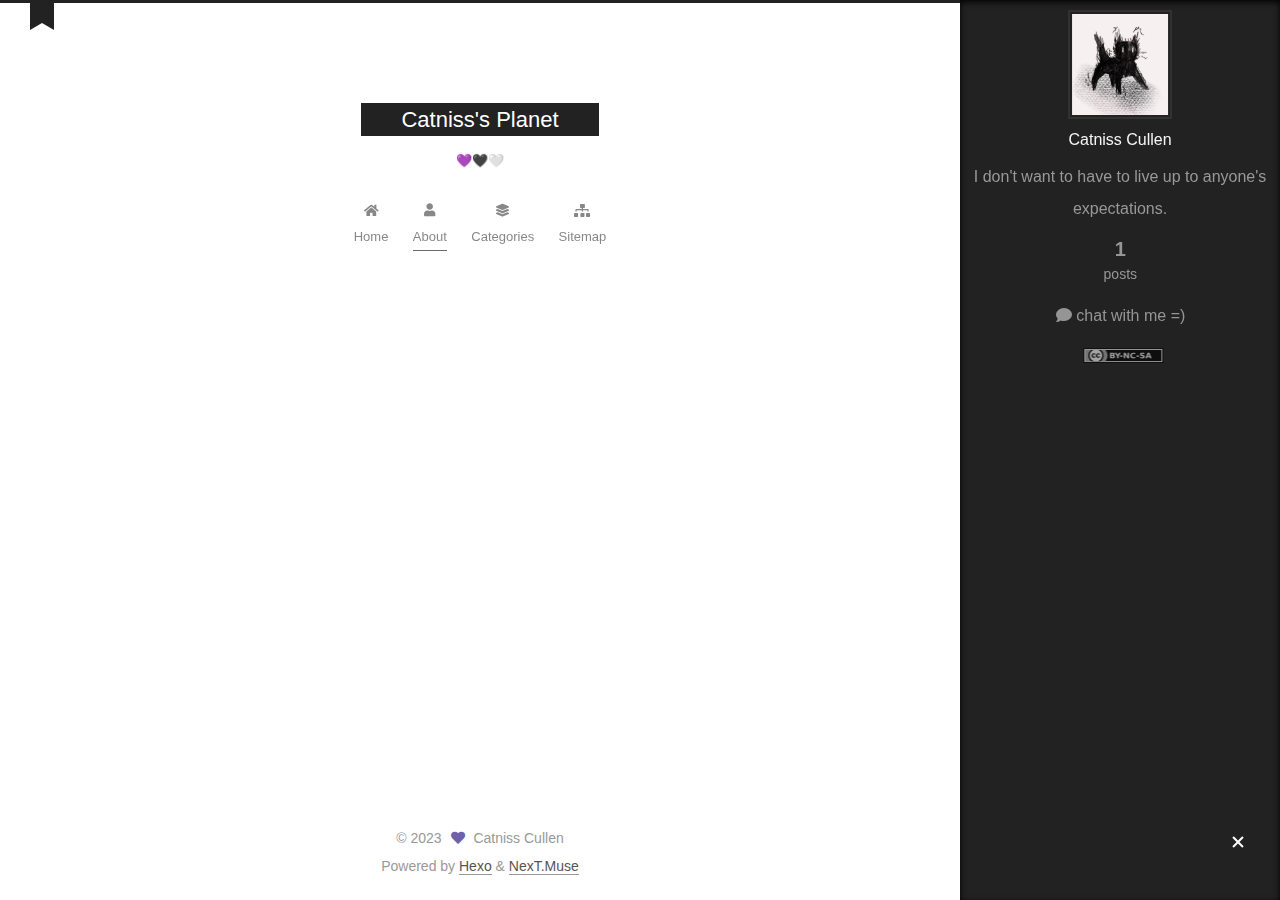
==== commit c00420ee: "Site updated: 2023-07-22 16:21:47" ====
--- a/about/index.html
+++ b/about/index.html
@@ -128,7 +128,7 @@
   </li>
         <li class="menu-item menu-item-categories">
 
-    <a href="/categories/" rel="section"><i class="layer-group fa-fw"></i>Categories</a>
+    <a href="/categories/" rel="section"><i class="fa fa-layer-group fa-fw"></i>Categories</a>
 
   </li>
         <li class="menu-item menu-item-sitemap">
--- a/css/main.css
+++ b/css/main.css
@@ -1219,7 +1219,7 @@
 }
 .links-of-author a::before,
 .links-of-author span.exturl::before {
-  background: #ffff46;
+  background: #05db8e;
   border-radius: 50%;
   content: ' ';
   display: inline-block;
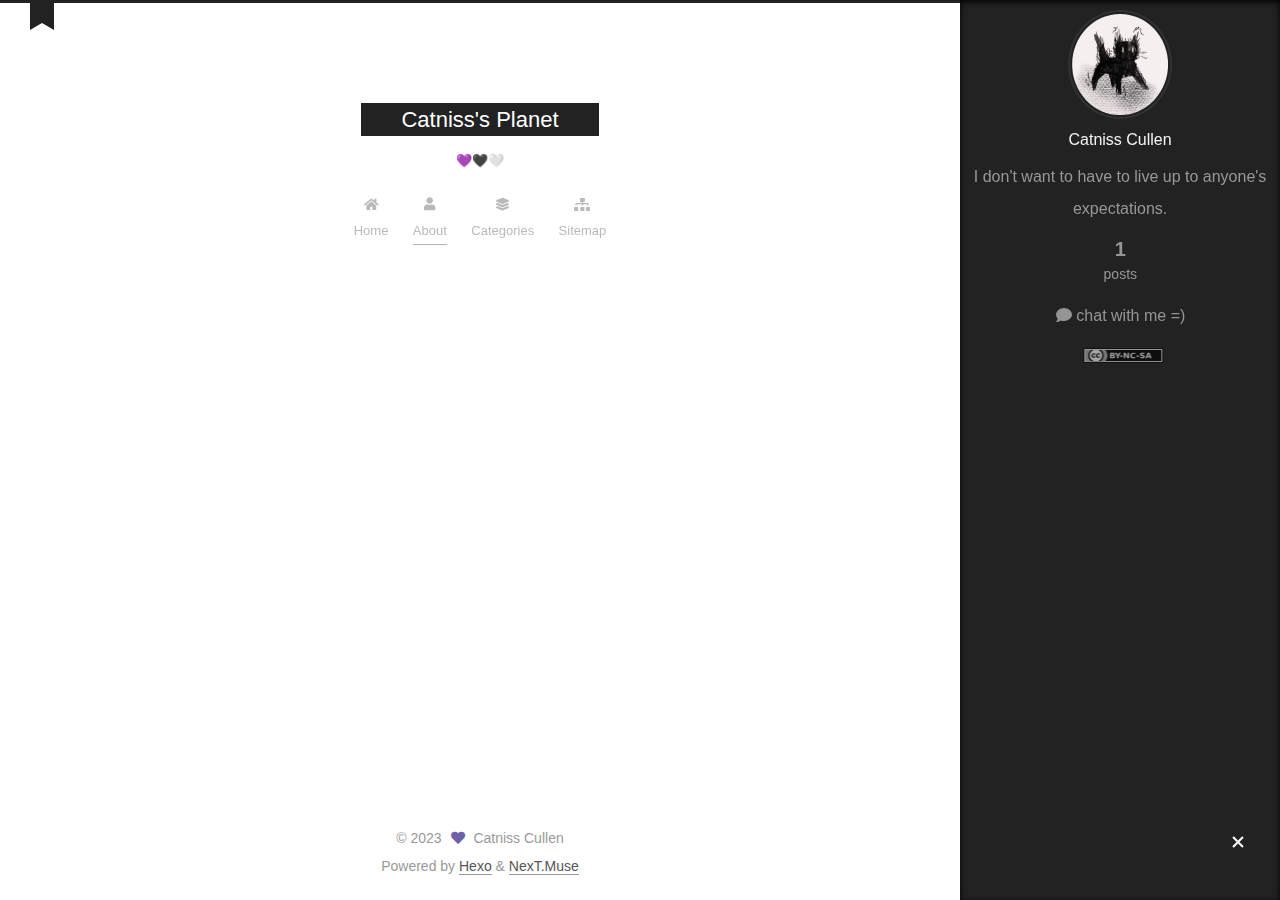
==== commit c1fab8c4: "Site updated: 2023-07-22 16:33:30" ====
--- a/about/index.html
+++ b/about/index.html
@@ -19,7 +19,7 @@
 
 <script id="hexo-configurations">
     var NexT = window.NexT || {};
-    var CONFIG = {"hostname":"catnisscoollen.top","root":"/","scheme":"Muse","version":"7.8.0","exturl":false,"sidebar":{"position":"right","display":"always","padding":10,"offset":9,"onmobile":"falses"},"copycode":{"enable":false,"show_result":false,"style":null},"back2top":{"enable":true,"sidebar":false,"scrollpercent":false},"bookmark":{"enable":true,"color":"#222","save":"auto"},"fancybox":false,"mediumzoom":false,"lazyload":false,"pangu":false,"comments":{"style":"tabs","active":null,"storage":true,"lazyload":false,"nav":null},"algolia":{"hits":{"per_page":10},"labels":{"input_placeholder":"Search for Posts","hits_empty":"We didn't find any results for the search: ${query}","hits_stats":"${hits} results found in ${time} ms"}},"localsearch":{"enable":false,"trigger":"auto","top_n_per_article":1,"unescape":false,"preload":false},"motion":{"enable":true,"async":false,"transition":{"post_block":"fadeIn","post_header":"slideDownIn","post_body":"slideDownIn","coll_header":"slideLeftIn","sidebar":"slideUpIn"}}};
+    var CONFIG = {"hostname":"catnisscoollen.top","root":"/","scheme":"Muse","version":"7.8.0","exturl":false,"sidebar":{"position":"right","display":"always","padding":10,"offset":9,"onmobile":false},"copycode":{"enable":false,"show_result":false,"style":null},"back2top":{"enable":true,"sidebar":false,"scrollpercent":false},"bookmark":{"enable":true,"color":"#222","save":"auto"},"fancybox":false,"mediumzoom":false,"lazyload":false,"pangu":false,"comments":{"style":"tabs","active":null,"storage":true,"lazyload":false,"nav":null},"algolia":{"hits":{"per_page":10},"labels":{"input_placeholder":"Search for Posts","hits_empty":"We didn't find any results for the search: ${query}","hits_stats":"${hits} results found in ${time} ms"}},"localsearch":{"enable":false,"trigger":"auto","top_n_per_article":1,"unescape":false,"preload":false},"motion":{"enable":true,"async":false,"transition":{"post_block":"fadeIn","post_header":"slideDownIn","post_body":"slideDownIn","coll_header":"slideLeftIn","sidebar":"slideUpIn"}}};
   </script>
 
   <meta name="description" content="I don&#39;t want to have to live up to anyone&#39;s expectations.">
--- a/css/main.css
+++ b/css/main.css
@@ -1161,6 +1161,11 @@
   position: fixed;
   top: 0;
 }
+@media (max-width: 991px) {
+  .sidebar {
+    display: none;
+  }
+}
 .sidebar-inner {
   color: #999;
   padding: 10px 10px;
@@ -1186,12 +1191,7 @@
   margin: 0 auto;
   max-width: 96px;
   padding: 2px;
-}
-.site-author-image {
-  transition: transform 1s ease-out;
-}
-.site-author-image:hover {
-  transform: rotateZ(360deg);
+  border-radius: 50%;
 }
 .site-author-name {
   color: #f5f5f5;
@@ -1219,7 +1219,7 @@
 }
 .links-of-author a::before,
 .links-of-author span.exturl::before {
-  background: #05db8e;
+  background: #220d6b;
   border-radius: 50%;
   content: ' ';
   display: inline-block;
@@ -1338,6 +1338,7 @@
   .sidebar-toggle {
     left: 20px;
     opacity: 0.8;
+    display: none;
   }
 }
 .sidebar-toggle:hover .toggle-line {
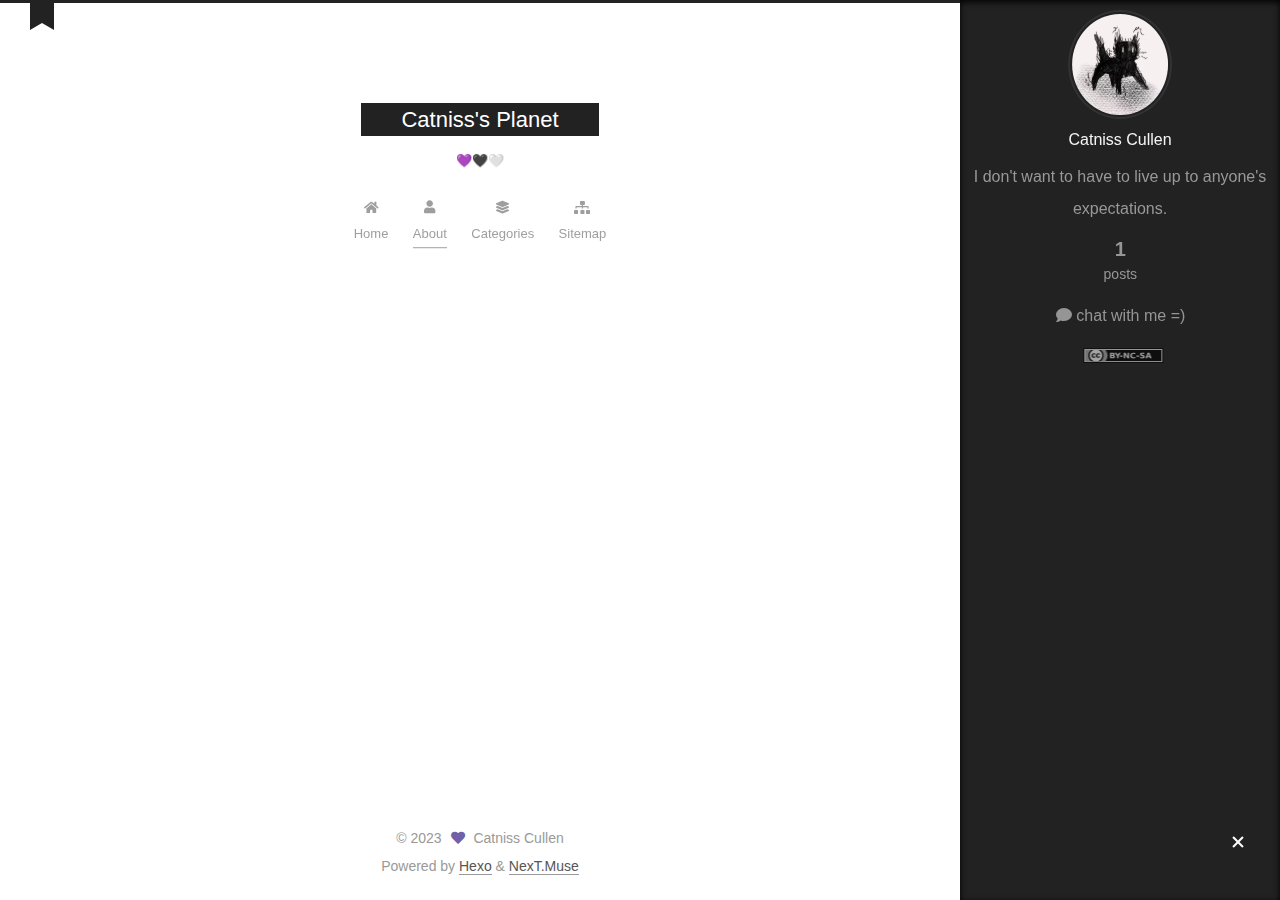
==== commit 0437b0e4: "Site updated: 2023-07-22 17:30:27" ====
--- a/about/index.html
+++ b/about/index.html
@@ -6,11 +6,9 @@
 <meta name="theme-color" content="#222">
 <meta name="generator" content="Hexo 6.3.0">
   <link rel="apple-touch-icon" sizes="180x180" href="/images/apple-touch-icon-next.png">
-  <link rel="icon" type="image/png" sizes="32x32" href="/images/favicon-32x32-next.png">
-  <link rel="icon" type="image/png" sizes="16x16" href="/images/favicon-16x16-next.png">
+  <link rel="icon" type="image/png" sizes="32x32" href="/images/icon_32.png">
+  <link rel="icon" type="image/png" sizes="16x16" href="/images/icon_16.png">
   <link rel="mask-icon" href="/images/logo.svg" color="#222">
-  <link rel="manifest" href="/images/manifest.json">
-  <meta name="msapplication-config" content="/images/browserconfig.xml">
 
 <link rel="stylesheet" href="/css/main.css">
 
--- a/css/main.css
+++ b/css/main.css
@@ -1219,7 +1219,7 @@
 }
 .links-of-author a::before,
 .links-of-author span.exturl::before {
-  background: #220d6b;
+  background: #ac872a;
   border-radius: 50%;
   content: ' ';
   display: inline-block;
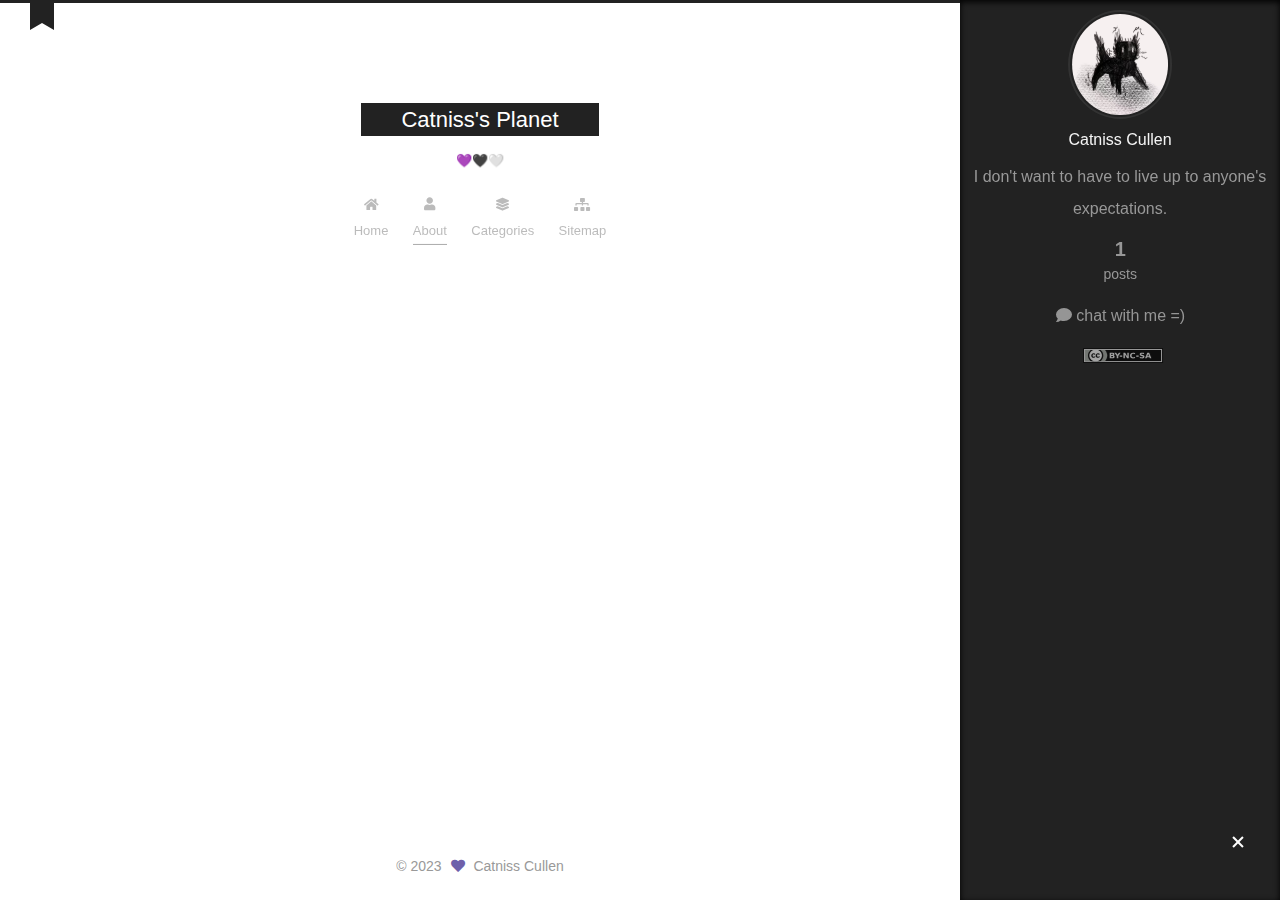
==== commit 61178315: "Site updated: 2023-07-22 17:33:20" ====
--- a/about/index.html
+++ b/about/index.html
@@ -298,8 +298,6 @@
   </span>
   <span class="author" itemprop="copyrightHolder">Catniss Cullen</span>
 </div>
-  <div class="powered-by">Powered by <a href="https://hexo.io/" class="theme-link" rel="noopener" target="_blank">Hexo</a> & <a href="https://muse.theme-next.org/" class="theme-link" rel="noopener" target="_blank">NexT.Muse</a>
-  </div>
 
         
 
--- a/css/main.css
+++ b/css/main.css
@@ -1219,7 +1219,7 @@
 }
 .links-of-author a::before,
 .links-of-author span.exturl::before {
-  background: #ac872a;
+  background: #21c82a;
   border-radius: 50%;
   content: ' ';
   display: inline-block;
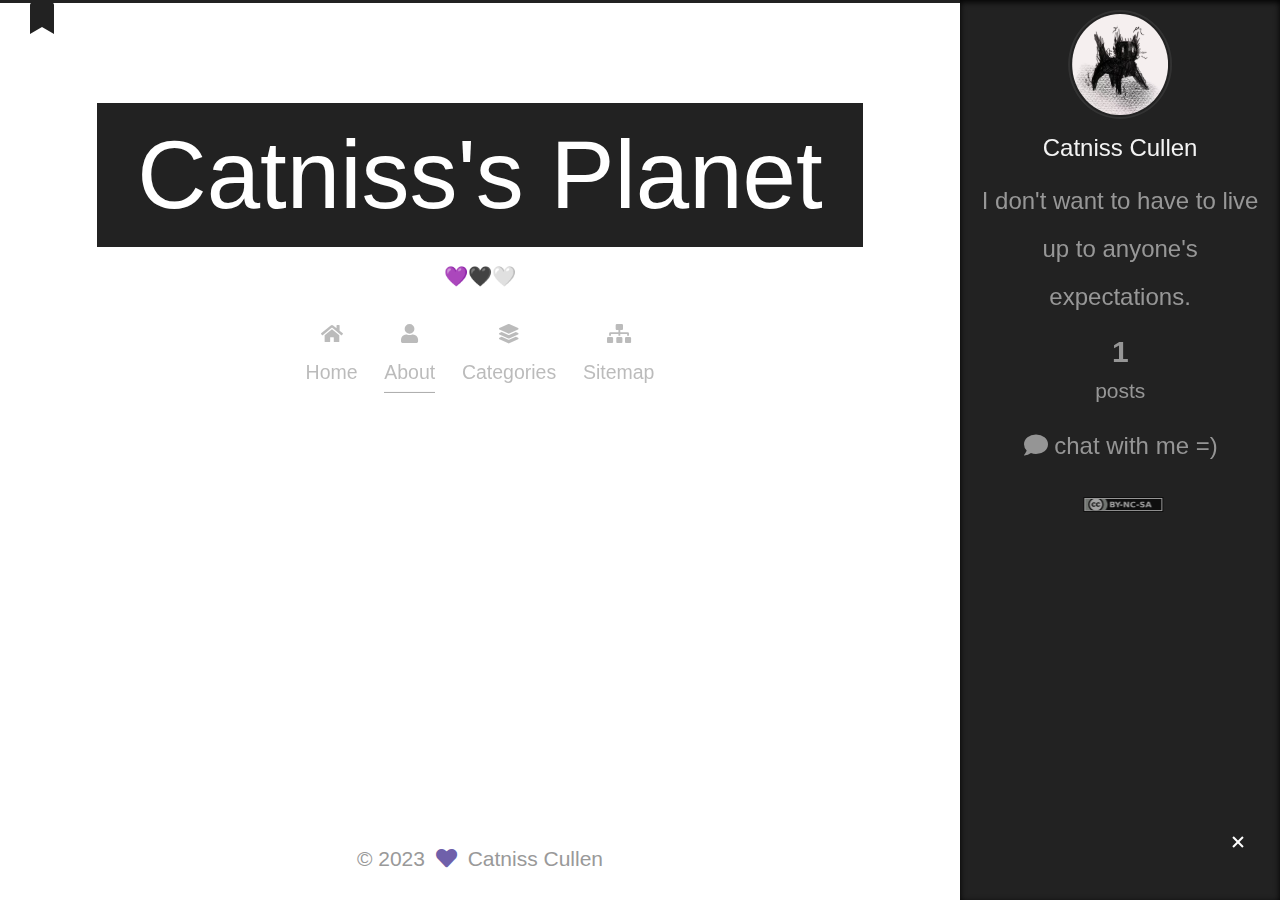
==== commit f063e283: "Site updated: 2023-07-22 18:03:05" ====
--- a/about/index.html
+++ b/about/index.html
@@ -12,7 +12,7 @@
 
 <link rel="stylesheet" href="/css/main.css">
 
-
+<link rel="stylesheet" href="https://fonts.google.com/css?family=EB Garamond:300,300italic,400,400italic,700,700italic|PT Serif:300,300italic,400,400italic,700,700italic|VT323:300,300italic,400,400italic,700,700italic|PT Mono:300,300italic,400,400italic,700,700italic&display=swap&subset=latin,latin-ext">
 <link rel="stylesheet" href="/lib/font-awesome/css/all.min.css">
 
 <script id="hexo-configurations">
--- a/css/main.css
+++ b/css/main.css
@@ -205,8 +205,8 @@
 body {
   background: var(--body-bg-color);
   color: var(--text-color);
-  font-family: 'Lato', "PingFang SC", "Microsoft YaHei", sans-serif;
-  font-size: 1em;
+  font-family: 'EB Garamond', "PingFang SC", "Microsoft YaHei", sans-serif;
+  font-size: 1.5em;
   line-height: 2;
 }
 @media (max-width: 991px) {
@@ -221,28 +221,28 @@
 h4,
 h5,
 h6 {
-  font-family: 'Lato', "PingFang SC", "Microsoft YaHei", sans-serif;
+  font-family: 'VT323', 'EB Garamond', "PingFang SC", "Microsoft YaHei", sans-serif;
   font-weight: bold;
   line-height: 1.5;
   margin: 20px 0 15px;
 }
 h1 {
+  font-size: 1.875em;
+}
+h2 {
+  font-size: 1.75em;
+}
+h3 {
+  font-size: 1.625em;
+}
+h4 {
   font-size: 1.5em;
 }
-h2 {
+h5 {
   font-size: 1.375em;
 }
-h3 {
+h6 {
   font-size: 1.25em;
-}
-h4 {
-  font-size: 1.125em;
-}
-h5 {
-  font-size: 1em;
-}
-h6 {
-  font-size: 0.875em;
 }
 p {
   margin: 0 0 20px 0;
@@ -416,7 +416,7 @@
 }
 pre,
 code {
-  font-family: consolas, Menlo, monospace, "PingFang SC", "Microsoft YaHei";
+  font-family: 'PT Mono', consolas, Menlo, monospace, "PingFang SC", "Microsoft YaHei";
 }
 code {
   background: #eee;
@@ -1002,7 +1002,7 @@
   border-bottom: none;
   color: var(--brand-color);
   display: inline-block;
-  line-height: 1.375em;
+  line-height: 4em;
   padding: 0 40px;
   position: relative;
 }
@@ -1010,8 +1010,8 @@
   color: var(--brand-hover-color);
 }
 .site-title {
-  font-family: 'Lato', "PingFang SC", "Microsoft YaHei", sans-serif;
-  font-size: 1.375em;
+  font-family: 'PT Serif', 'EB Garamond', "PingFang SC", "Microsoft YaHei", sans-serif;
+  font-size: 4em;
   font-weight: normal;
   margin: 0;
 }
@@ -1219,7 +1219,7 @@
 }
 .links-of-author a::before,
 .links-of-author span.exturl::before {
-  background: #21c82a;
+  background: #ffff32;
   border-radius: 50%;
   content: ' ';
   display: inline-block;
@@ -1564,7 +1564,7 @@
   }
 }
 .reading-progress-bar {
-  background: #37c6c0;
+  background: #6f60aa;
   display: block;
   height: 3px;
   left: 0;
@@ -1574,7 +1574,7 @@
   top: 0;
 }
 .post-body {
-  font-family: 'Lato', "PingFang SC", "Microsoft YaHei", sans-serif;
+  font-family: 'EB Garamond', 'EB Garamond', "PingFang SC", "Microsoft YaHei", sans-serif;
   overflow-wrap: break-word;
   word-wrap: break-word;
 }
@@ -1872,7 +1872,7 @@
 }
 .posts-expand .post-meta {
   color: #999;
-  font-family: 'Lato', "PingFang SC", "Microsoft YaHei", sans-serif;
+  font-family: 'EB Garamond', 'EB Garamond', "PingFang SC", "Microsoft YaHei", sans-serif;
   font-size: 0.75em;
   margin: 3px 0 60px 0;
   text-align: center;
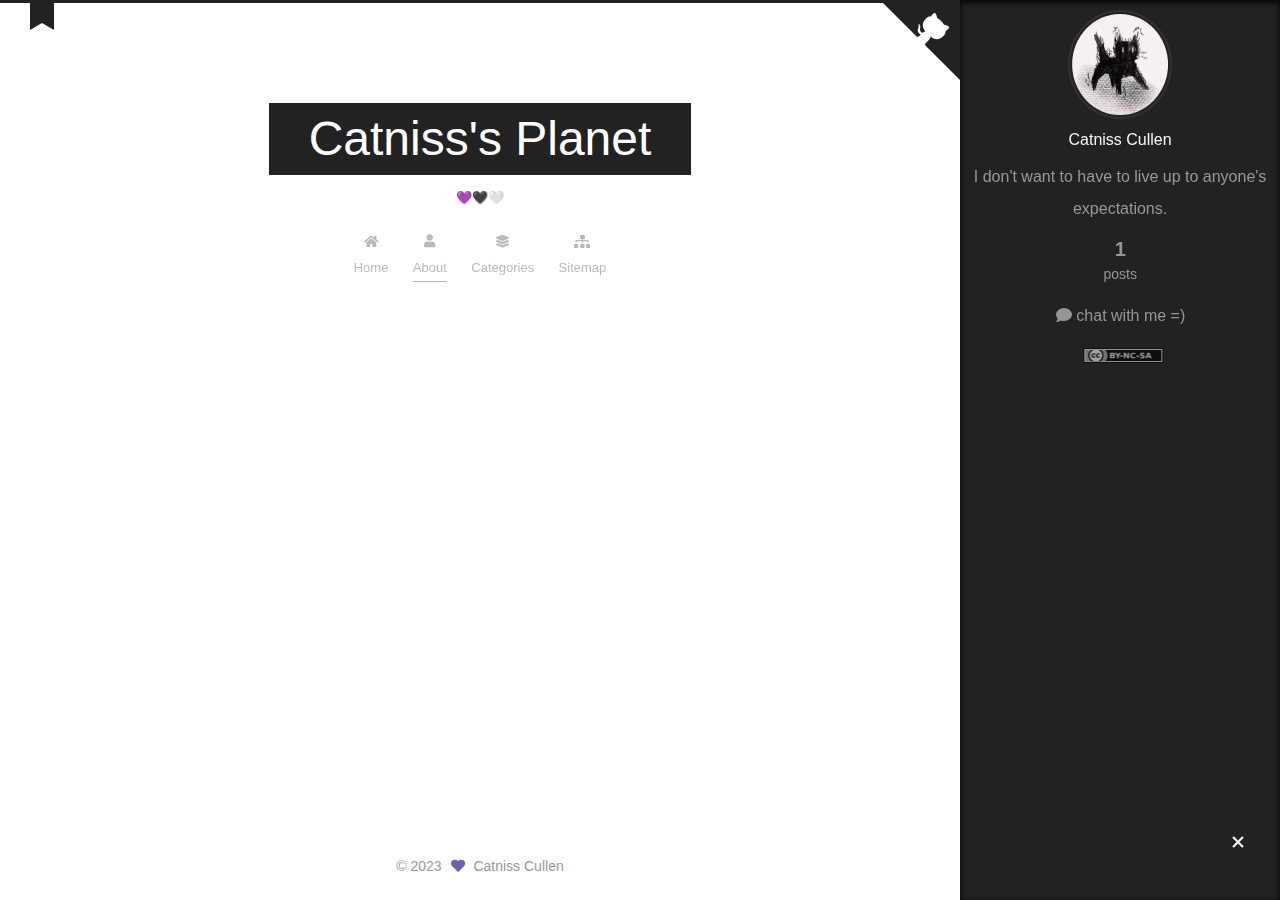
==== commit 796b7ac6: "Site updated: 2023-08-01 16:41:32" ====
--- a/about/index.html
+++ b/about/index.html
@@ -12,7 +12,7 @@
 
 <link rel="stylesheet" href="/css/main.css">
 
-<link rel="stylesheet" href="https://fonts.google.com/css?family=EB Garamond:300,300italic,400,400italic,700,700italic|PT Serif:300,300italic,400,400italic,700,700italic|VT323:300,300italic,400,400italic,700,700italic|PT Mono:300,300italic,400,400italic,700,700italic&display=swap&subset=latin,latin-ext">
+<link rel="stylesheet" href="https://fonts.google.com/css?family=EB Garamond:300,300italic,400,400italic,700,700italic|Noto Serif SC:300,300italic,400,400italic,700,700italic|VT323:300,300italic,400,400italic,700,700italic|Roboto Mono:300,300italic,400,400italic,700,700italic&display=swap&subset=latin,latin-ext">
 <link rel="stylesheet" href="/lib/font-awesome/css/all.min.css">
 
 <script id="hexo-configurations">
@@ -150,6 +150,8 @@
   </div>
   <div class="reading-progress-bar"></div>
   <a role="button" class="book-mark-link book-mark-link-fixed"></a>
+
+  <a href="https://github.com/Catniss%20Cullen" class="github-corner" title="Follow me on GitHub" aria-label="Follow me on GitHub" rel="noopener" target="_blank"><svg width="80" height="80" viewBox="0 0 250 250" aria-hidden="true"><path d="M0,0 L115,115 L130,115 L142,142 L250,250 L250,0 Z"></path><path d="M128.3,109.0 C113.8,99.7 119.0,89.6 119.0,89.6 C122.0,82.7 120.5,78.6 120.5,78.6 C119.2,72.0 123.4,76.3 123.4,76.3 C127.3,80.9 125.5,87.3 125.5,87.3 C122.9,97.6 130.6,101.9 134.4,103.2" fill="currentColor" style="transform-origin: 130px 106px;" class="octo-arm"></path><path d="M115.0,115.0 C114.9,115.1 118.7,116.5 119.8,115.4 L133.7,101.6 C136.9,99.2 139.9,98.4 142.2,98.6 C133.8,88.0 127.5,74.4 143.8,58.0 C148.5,53.4 154.0,51.2 159.7,51.0 C160.3,49.4 163.2,43.6 171.4,40.1 C171.4,40.1 176.1,42.5 178.8,56.2 C183.1,58.6 187.2,61.8 190.9,65.4 C194.5,69.0 197.7,73.2 200.1,77.6 C213.8,80.2 216.3,84.9 216.3,84.9 C212.7,93.1 206.9,96.0 205.4,96.6 C205.1,102.4 203.0,107.8 198.3,112.5 C181.9,128.9 168.3,122.5 157.7,114.1 C157.9,116.9 156.7,120.9 152.7,124.9 L141.0,136.5 C139.8,137.7 141.6,141.9 141.8,141.8 Z" fill="currentColor" class="octo-body"></path></svg></a>
 
 
     <main class="main">
--- a/css/main.css
+++ b/css/main.css
@@ -206,7 +206,7 @@
   background: var(--body-bg-color);
   color: var(--text-color);
   font-family: 'EB Garamond', "PingFang SC", "Microsoft YaHei", sans-serif;
-  font-size: 1.5em;
+  font-size: 1em;
   line-height: 2;
 }
 @media (max-width: 991px) {
@@ -416,7 +416,7 @@
 }
 pre,
 code {
-  font-family: 'PT Mono', consolas, Menlo, monospace, "PingFang SC", "Microsoft YaHei";
+  font-family: 'Roboto Mono', consolas, Menlo, monospace, "PingFang SC", "Microsoft YaHei";
 }
 code {
   background: #eee;
@@ -1002,7 +1002,7 @@
   border-bottom: none;
   color: var(--brand-color);
   display: inline-block;
-  line-height: 4em;
+  line-height: 3em;
   padding: 0 40px;
   position: relative;
 }
@@ -1010,8 +1010,8 @@
   color: var(--brand-hover-color);
 }
 .site-title {
-  font-family: 'PT Serif', 'EB Garamond', "PingFang SC", "Microsoft YaHei", sans-serif;
-  font-size: 4em;
+  font-family: 'Noto Serif SC', 'EB Garamond', "PingFang SC", "Microsoft YaHei", sans-serif;
+  font-size: 3em;
   font-weight: normal;
   margin: 0;
 }
@@ -1154,6 +1154,70 @@
 .book-mark-link-fixed {
   top: -2px;
 }
+.github-corner :hover .octo-arm {
+  animation: octocat-wave 560ms ease-in-out;
+}
+.github-corner svg {
+  border: 0;
+  color: #fff;
+  fill: #222;
+  position: absolute;
+  right: 0;
+  top: 0;
+  z-index: 1000;
+}
+@media (max-width: 991px) {
+  .github-corner .github-corner:hover .octo-arm {
+    animation: none;
+  }
+  .github-corner .github-corner .octo-arm {
+    animation: octocat-wave 560ms ease-in-out;
+  }
+}
+@-moz-keyframes octocat-wave {
+  0%, 100% {
+    transform: rotate(0);
+  }
+  20%, 60% {
+    transform: rotate(-25deg);
+  }
+  40%, 80% {
+    transform: rotate(10deg);
+  }
+}
+@-webkit-keyframes octocat-wave {
+  0%, 100% {
+    transform: rotate(0);
+  }
+  20%, 60% {
+    transform: rotate(-25deg);
+  }
+  40%, 80% {
+    transform: rotate(10deg);
+  }
+}
+@-o-keyframes octocat-wave {
+  0%, 100% {
+    transform: rotate(0);
+  }
+  20%, 60% {
+    transform: rotate(-25deg);
+  }
+  40%, 80% {
+    transform: rotate(10deg);
+  }
+}
+@keyframes octocat-wave {
+  0%, 100% {
+    transform: rotate(0);
+  }
+  20%, 60% {
+    transform: rotate(-25deg);
+  }
+  40%, 80% {
+    transform: rotate(10deg);
+  }
+}
 .sidebar {
   background: #222;
   bottom: 0;
@@ -1219,7 +1283,7 @@
 }
 .links-of-author a::before,
 .links-of-author span.exturl::before {
-  background: #ffff32;
+  background: #c640e5;
   border-radius: 50%;
   content: ' ';
   display: inline-block;
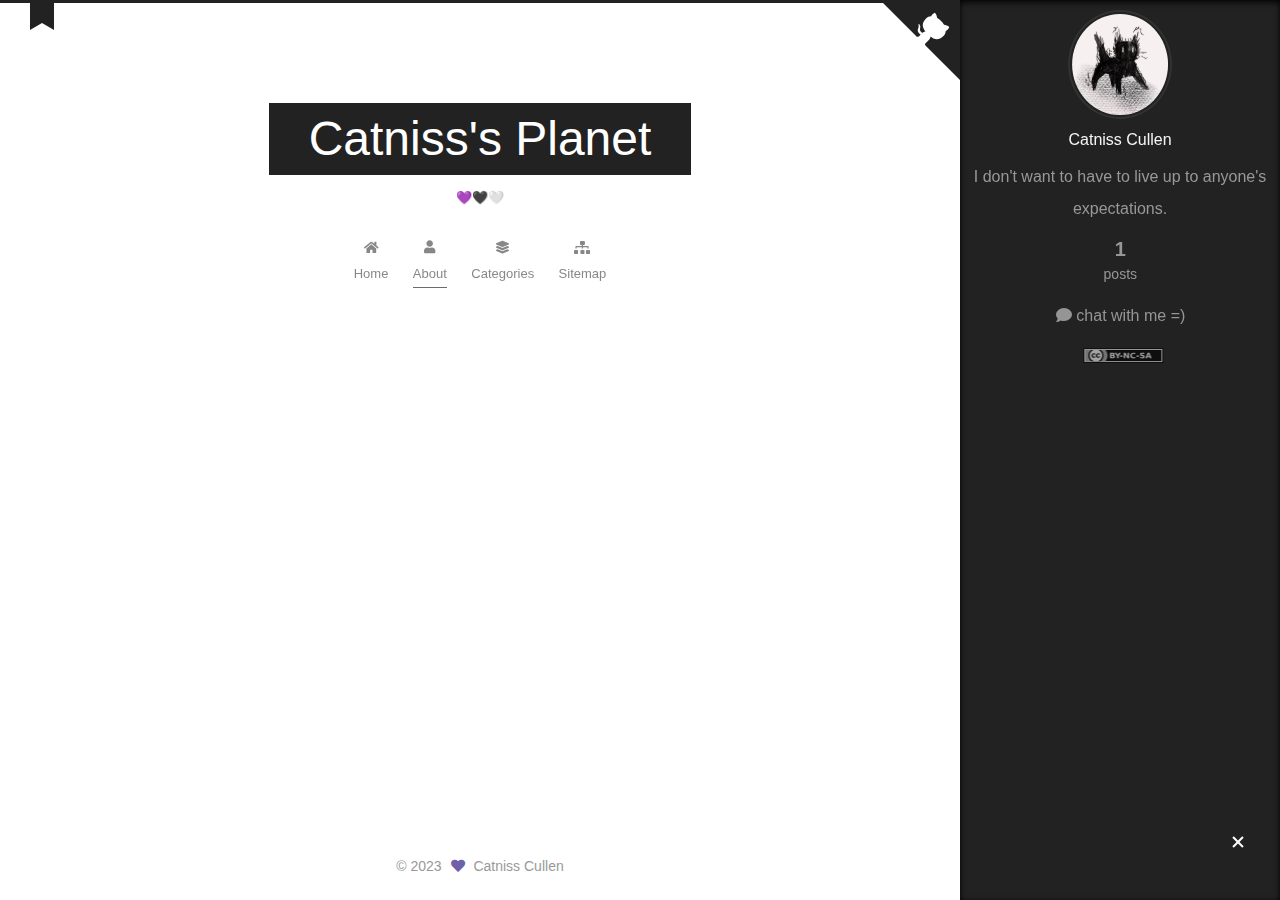
==== commit d2ca5c36: "Site updated: 2023-08-01 16:49:17" ====
--- a/about/index.html
+++ b/about/index.html
@@ -12,7 +12,7 @@
 
 <link rel="stylesheet" href="/css/main.css">
 
-<link rel="stylesheet" href="https://fonts.google.com/css?family=EB Garamond:300,300italic,400,400italic,700,700italic|Noto Serif SC:300,300italic,400,400italic,700,700italic|VT323:300,300italic,400,400italic,700,700italic|Roboto Mono:300,300italic,400,400italic,700,700italic&display=swap&subset=latin,latin-ext">
+<link rel="stylesheet" href="https://fonts.google.com/css?family=EB Garamond:300,300italic,400,400italic,700,700italic|PT Serif:300,300italic,400,400italic,700,700italic|VT323:300,300italic,400,400italic,700,700italic|Roboto Mono:300,300italic,400,400italic,700,700italic&display=swap&subset=latin,latin-ext">
 <link rel="stylesheet" href="/lib/font-awesome/css/all.min.css">
 
 <script id="hexo-configurations">
@@ -151,7 +151,7 @@
   <div class="reading-progress-bar"></div>
   <a role="button" class="book-mark-link book-mark-link-fixed"></a>
 
-  <a href="https://github.com/Catniss%20Cullen" class="github-corner" title="Follow me on GitHub" aria-label="Follow me on GitHub" rel="noopener" target="_blank"><svg width="80" height="80" viewBox="0 0 250 250" aria-hidden="true"><path d="M0,0 L115,115 L130,115 L142,142 L250,250 L250,0 Z"></path><path d="M128.3,109.0 C113.8,99.7 119.0,89.6 119.0,89.6 C122.0,82.7 120.5,78.6 120.5,78.6 C119.2,72.0 123.4,76.3 123.4,76.3 C127.3,80.9 125.5,87.3 125.5,87.3 C122.9,97.6 130.6,101.9 134.4,103.2" fill="currentColor" style="transform-origin: 130px 106px;" class="octo-arm"></path><path d="M115.0,115.0 C114.9,115.1 118.7,116.5 119.8,115.4 L133.7,101.6 C136.9,99.2 139.9,98.4 142.2,98.6 C133.8,88.0 127.5,74.4 143.8,58.0 C148.5,53.4 154.0,51.2 159.7,51.0 C160.3,49.4 163.2,43.6 171.4,40.1 C171.4,40.1 176.1,42.5 178.8,56.2 C183.1,58.6 187.2,61.8 190.9,65.4 C194.5,69.0 197.7,73.2 200.1,77.6 C213.8,80.2 216.3,84.9 216.3,84.9 C212.7,93.1 206.9,96.0 205.4,96.6 C205.1,102.4 203.0,107.8 198.3,112.5 C181.9,128.9 168.3,122.5 157.7,114.1 C157.9,116.9 156.7,120.9 152.7,124.9 L141.0,136.5 C139.8,137.7 141.6,141.9 141.8,141.8 Z" fill="currentColor" class="octo-body"></path></svg></a>
+  <a href="https://github.com/CatnissCullen" class="github-corner" title="Follow me on GitHub" aria-label="Follow me on GitHub" rel="noopener" target="_blank"><svg width="80" height="80" viewBox="0 0 250 250" aria-hidden="true"><path d="M0,0 L115,115 L130,115 L142,142 L250,250 L250,0 Z"></path><path d="M128.3,109.0 C113.8,99.7 119.0,89.6 119.0,89.6 C122.0,82.7 120.5,78.6 120.5,78.6 C119.2,72.0 123.4,76.3 123.4,76.3 C127.3,80.9 125.5,87.3 125.5,87.3 C122.9,97.6 130.6,101.9 134.4,103.2" fill="currentColor" style="transform-origin: 130px 106px;" class="octo-arm"></path><path d="M115.0,115.0 C114.9,115.1 118.7,116.5 119.8,115.4 L133.7,101.6 C136.9,99.2 139.9,98.4 142.2,98.6 C133.8,88.0 127.5,74.4 143.8,58.0 C148.5,53.4 154.0,51.2 159.7,51.0 C160.3,49.4 163.2,43.6 171.4,40.1 C171.4,40.1 176.1,42.5 178.8,56.2 C183.1,58.6 187.2,61.8 190.9,65.4 C194.5,69.0 197.7,73.2 200.1,77.6 C213.8,80.2 216.3,84.9 216.3,84.9 C212.7,93.1 206.9,96.0 205.4,96.6 C205.1,102.4 203.0,107.8 198.3,112.5 C181.9,128.9 168.3,122.5 157.7,114.1 C157.9,116.9 156.7,120.9 152.7,124.9 L141.0,136.5 C139.8,137.7 141.6,141.9 141.8,141.8 Z" fill="currentColor" class="octo-body"></path></svg></a>
 
 
     <main class="main">
--- a/css/main.css
+++ b/css/main.css
@@ -1010,7 +1010,7 @@
   color: var(--brand-hover-color);
 }
 .site-title {
-  font-family: 'Noto Serif SC', 'EB Garamond', "PingFang SC", "Microsoft YaHei", sans-serif;
+  font-family: 'PT Serif', 'EB Garamond', "PingFang SC", "Microsoft YaHei", sans-serif;
   font-size: 3em;
   font-weight: normal;
   margin: 0;
@@ -1283,7 +1283,7 @@
 }
 .links-of-author a::before,
 .links-of-author span.exturl::before {
-  background: #c640e5;
+  background: #fff;
   border-radius: 50%;
   content: ' ';
   display: inline-block;
